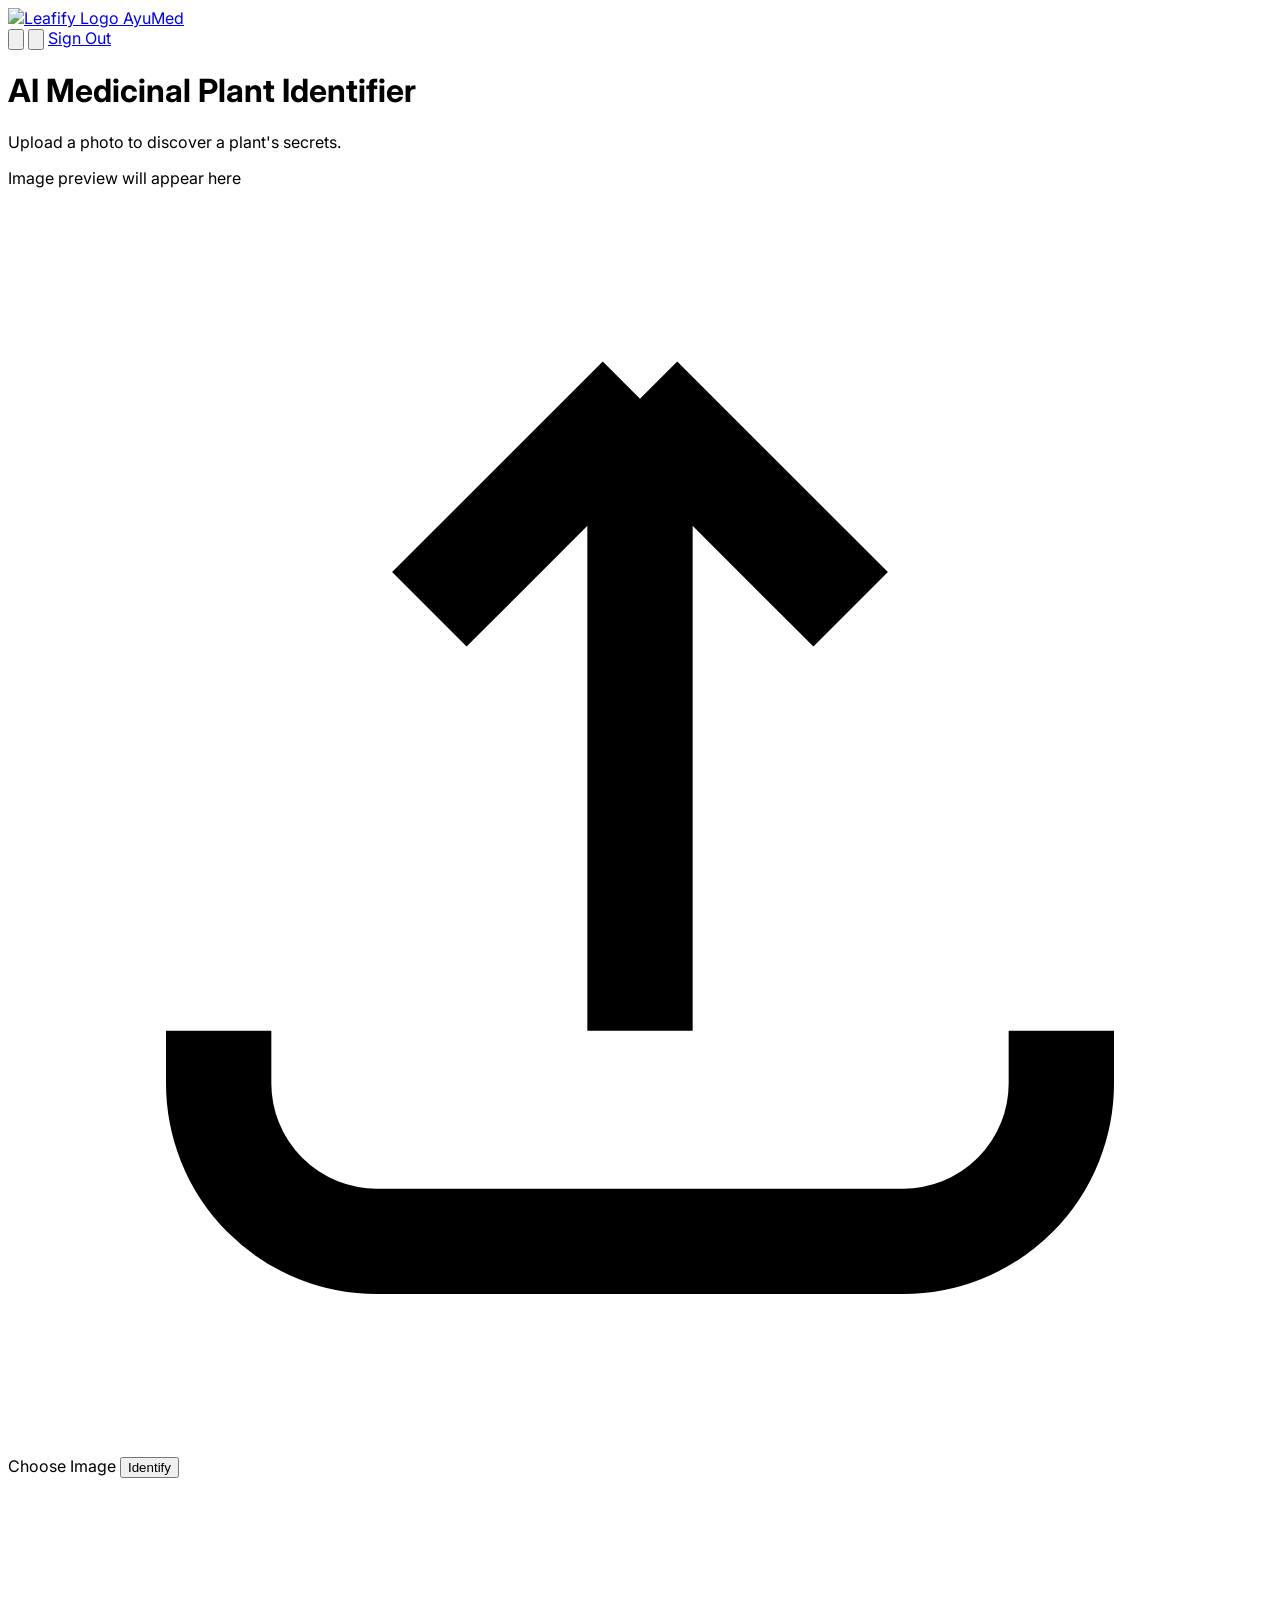
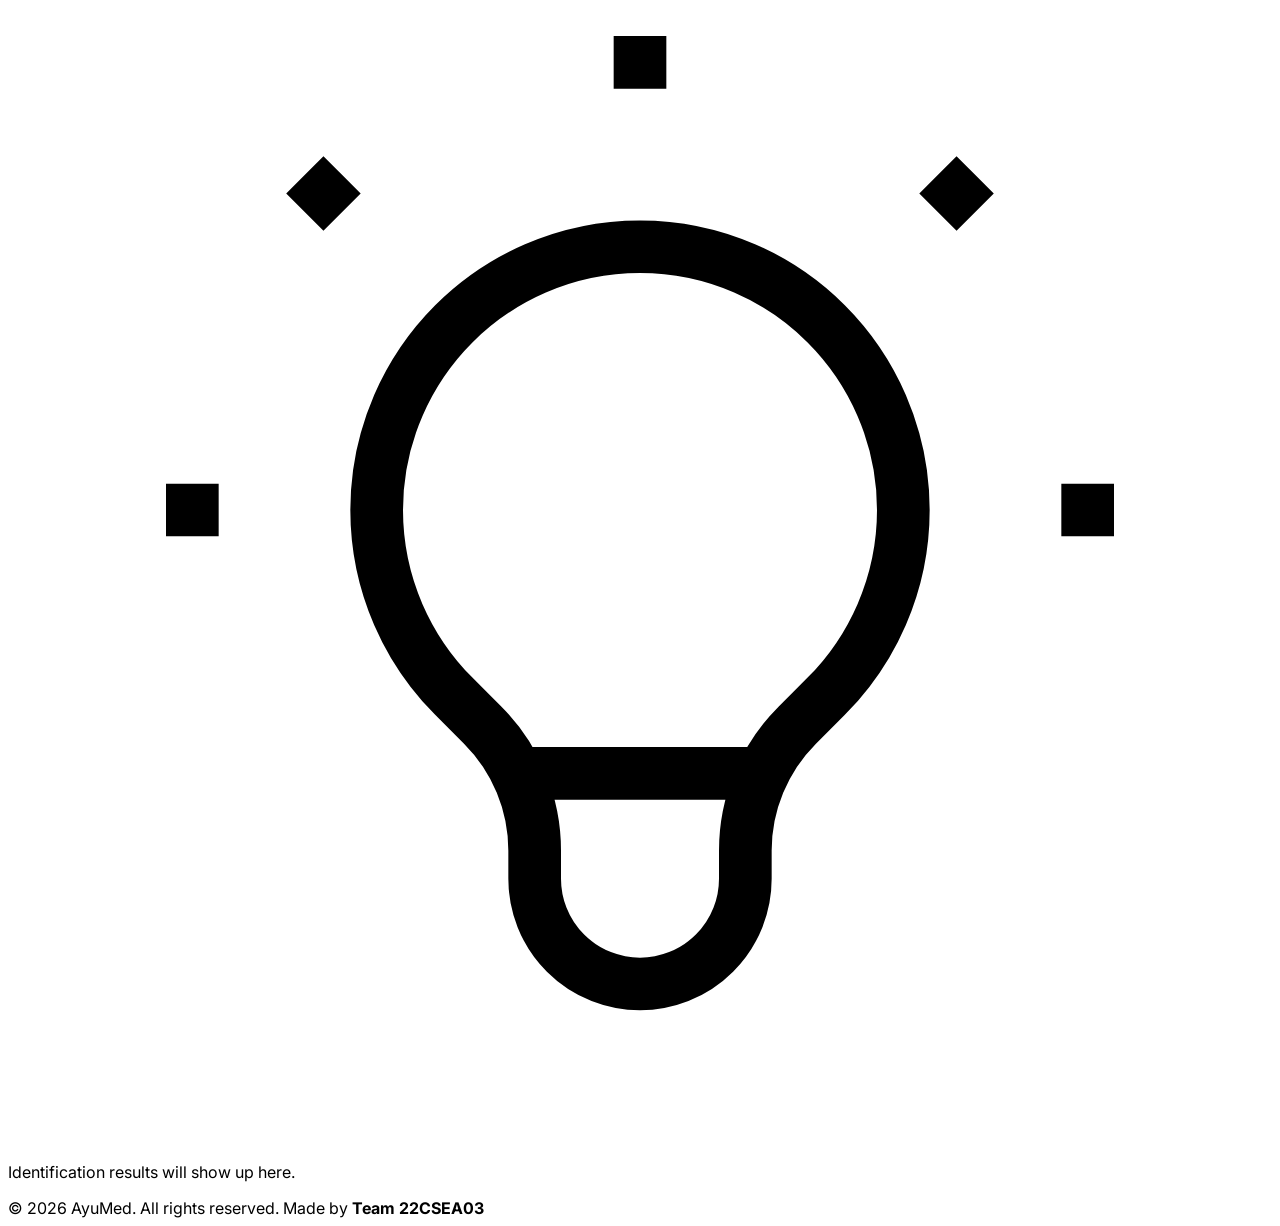
==== templates/dashboard.html @ 29dbcf5e "updated" ====
<!DOCTYPE html>
<html lang="en">

<head>
    <meta charset="UTF-8">
    <meta name="viewport" content="width=device-width, initial-scale=1.0">
    <title>Dashboard - AyuMed</title>
    <script src="https://cdn.tailwindcss.com"></script>
    <link rel="preconnect" href="https://fonts.googleapis.com">
    <link rel="preconnect" href="https://fonts.gstatic.com" crossorigin>
    <script src="https://cdn.jsdelivr.net/npm/marked/marked.min.js"></script>
    <link href="https://fonts.googleapis.com/css2?family=Inter:wght@400;500;600;700&display=swap" rel="stylesheet">

    <script>
        if (localStorage.getItem('theme') === 'dark' || (!('theme' in localStorage) && window.matchMedia('(prefers-color-scheme: dark)').matches)) {
            document.documentElement.classList.add('dark');
        } else {
            document.documentElement.classList.remove('dark');
        }
    </script>

    <style>
        body {
            font-family: 'Inter', sans-serif;
            overflow-x: hidden;
        }
        .gradient-bg {
            background: linear-gradient(-45deg, #01e150, #01e150, #00d478, #00ff88);
            background-size: 400% 400%;
            animation: gradientBG 15s ease infinite;
        }
        .dark .gradient-bg {
            background: linear-gradient(-45deg, #0c4a6e, #064e3b, #115e59, #134e4a);
        }
        @keyframes gradientBG {
            0% { background-position: 0% 50%; }
            50% { background-position: 100% 50%; }
            100% { background-position: 0% 50%; }
        }
        ::-webkit-scrollbar { width: 8px; }
        ::-webkit-scrollbar-track { background: transparent; }
        ::-webkit-scrollbar-thumb { background: rgba(0, 0, 0, 0.2); border-radius: 10px; }
        .dark ::-webkit-scrollbar-thumb { background: rgba(255, 255, 255, 0.2); }
        .hidden { display: none !important; }
        #theme-switcher svg { transition: transform 0.3s ease-in-out, opacity 0.2s; }
        .dark #sun-icon { transform: rotate(45deg) scale(0); opacity: 0; }
        .dark #moon-icon { transform: rotate(0) scale(1); opacity: 1; }
        #sun-icon { transform: rotate(0) scale(1); opacity: 1; }
        #moon-icon { position: absolute; transform: rotate(-45deg) scale(0); opacity: 0; }
        .user-message { align-self: flex-end; background-color: #10b981; color: white; }
        .bot-message { align-self: flex-start; background-color: #e5e7eb; color: #1f2937; }
        .dark .bot-message { background-color: #374151; color: #d1d5db; }
        /* Styling for generated markdown content */
        #remedies-content h3, #tab-1 h3, #tab-2 h3, #tab-3 h3 { font-size: 1.1rem; font-weight: 600; margin-bottom: 0.5rem; color: #065f46; }
        .dark #remedies-content h3, .dark #tab-1 h3, .dark #tab-2 h3, .dark #tab-3 h3 { color: #6ee7b7; }
        #remedies-content ul, #tab-1 ul, #tab-2 ul, #tab-3 ul { list-style-position: inside; margin-left: 0.5rem; }
    </style>
</head>

<body class="bg-emerald-50 dark:bg-gray-900 transition-colors duration-500 min-h-screen">
    <div class="gradient-bg fixed inset-0 -z-10"></div>

    <div class="w-full min-h-screen flex flex-col items-center p-4">
        <nav
            class="fixed top-4 w-[calc(100%-2rem)] max-w-7xl bg-green-50/30 dark:bg-gray-900/50 backdrop-blur-xl border border-green-200/30 dark:border-white/20 rounded-full py-3 px-6 md:px-8 shadow-lg z-50 flex items-center justify-between transition-colors duration-500">
            <a href="/dashboard" class="flex items-center gap-3">
                <img src="/static/images/logo.png" alt="Leafify Logo" class="h-8 w-auto">
                <span class="text-xl font-semibold text-emerald-800 dark:text-emerald-300">AyuMed</span>
            </a>
            <div class="flex items-center gap-2 md:gap-4">
                <span class="text-sm text-emerald-900 dark:text-emerald-300 font-medium hidden md:block">{{ user_email }}</span>
                <button id="theme-switcher" class="relative flex items-center justify-center bg-green-100/40 dark:bg-white/10 w-10 h-10 rounded-full hover:bg-green-200/40 dark:hover:bg-white/20 transition-colors" title="Switch theme">
                    <svg id="sun-icon" class="w-6 h-6 text-emerald-800 dark:text-emerald-300" xmlns="http://www.w3.org/2000/svg" fill="none" viewBox="0 0 24 24" stroke-width="1.5" stroke="currentColor"><path d="M12 3v2.25m6.364.386l-1.591 1.591M21 12h-2.25m-.386 6.364l-1.591-1.591M12 18.75V21m-4.95-4.243l-1.59-1.591M3.75 12H3m4.243-4.95l-1.59-1.591M12 6.75A5.25 5.25 0 0117.25 12 5.25 5.25 0 0112 17.25 5.25 5.25 0 016.75 12 5.25 5.25 0 0112 6.75z" /></svg>
                    <svg id="moon-icon" class="w-6 h-6 text-emerald-800 dark:text-emerald-300" xmlns="http://www.w3.org/2000/svg" fill="none" viewBox="0 0 24 24" stroke-width="1.5" stroke="currentColor"><path d="M21.752 15.002A9.718 9.718 0 0118 15.75c-5.385 0-9.75-4.365-9.75-9.75 0-1.33.266-2.597.748-3.752A9.753 9.753 0 003 11.25C3 16.635 7.365 21 12.75 21a9.753 9.753 0 009.002-5.998z" /></svg>
                </button>
                <button id="history-btn" class="bg-green-100/40 dark:bg-white/10 p-2 rounded-full hover:bg-green-200/40 dark:hover:bg-white/20 transition-colors" title="View history">
                    <svg class="w-6 h-6 text-emerald-800 dark:text-emerald-300" xmlns="http://www.w3.org/2000/svg" fill="none" viewBox="0 0 24 24" stroke-width="1.5" stroke="currentColor"><path d="M12 6v6h4.5m4.5 0a9 9 0 11-18 0 9 9 0 0118 0z" /></svg>
                </button>
                <a href="/signout" class="text-emerald-900 dark:text-emerald-200 font-medium px-4 py-2 rounded-full hover:bg-green-200/30 dark:hover:bg-white/10 transition-colors">Sign Out</a>
            </div>
        </nav>

        <main class="w-full max-w-7xl flex-1 bg-green-50/20 dark:bg-gray-900/50 backdrop-blur-xl border border-green-200/30 dark:border-white/20 rounded-2xl shadow-2xl p-6 md:p-8 mt-20 flex flex-col transition-colors duration-500">
            <div class="text-center pb-6 border-b border-emerald-900/10 dark:border-white/20">
                <h1 class="text-3xl md:text-4xl font-bold text-emerald-900 dark:text-gray-100">AI Medicinal Plant Identifier</h1>
                <p class="text-emerald-700 dark:text-gray-400 mt-2">Upload a photo to discover a plant's secrets.</p>
            </div>


            <div class="grid md:grid-cols-2 lg:grid-cols-3 gap-8 mt-6 flex-1">
                <!-- Column 1: Image Upload -->
                <div class="flex flex-col gap-4">
                    <div id="image-preview" class="w-full h-80 md:h-auto md:flex-1 bg-emerald-100/50 dark:bg-black/20 border-2 border-dashed border-emerald-500/30 dark:border-gray-400/30 rounded-xl flex items-center justify-center transition-colors duration-500">
                        <span class="text-emerald-700 dark:text-gray-400 opacity-70">Image preview will appear here</span>
                    </div>
                    <div class="grid grid-cols-2 gap-4">
                        <label for="image-upload" class="col-span-2 md:col-span-1 text-center bg-green-100/50 dark:bg-white/10 text-emerald-800 dark:text-gray-200 font-semibold py-3 px-4 rounded-lg cursor-pointer hover:bg-green-200/50 dark:hover:bg-white/20 transition-all duration-300 flex items-center justify-center gap-2">
                            <svg xmlns="http://www.w3.org/2000/svg" class="h-5 w-5" fill="none" viewBox="0 0 24 24" stroke="currentColor" stroke-width="2"><path d="M4 16v1a3 3 0 003 3h10a3 3 0 003-3v-1m-4-8l-4-4m0 0L8 8m4-4v12" /></svg>
                            Choose Image
                        </label>
                        <input type="file" id="image-upload" accept="image/*" class="hidden">
                        <button id="identify-btn" class="col-span-2 md:col-span-1 bg-emerald-500 text-white font-bold py-3 px-4 rounded-lg shadow-lg hover:bg-emerald-600 hover:shadow-emerald-500/50 hover:scale-105 transition-all duration-300">
                            Identify
                        </button>
                    </div>
                </div>

                <!-- Column 2: Identification Results -->
                <div id="result-container" class="bg-emerald-100/50 dark:bg-black/20 p-4 rounded-xl flex flex-col transition-colors duration-500">
                    <div id="placeholder-text" class="flex flex-col items-center justify-center h-full text-center text-emerald-700 dark:text-gray-400 opacity-70">
                        <svg xmlns="http://www.w3.org/2000/svg" class="h-12 w-12 mb-2" fill="none" viewBox="0 0 24 24" stroke="currentColor" stroke-width="1"><path d="M9.663 17h4.673M12 3v1m6.364 1.636l-.707.707M21 12h-1M4 12H3m3.343-5.657l-.707-.707m2.828 9.9a5 5 0 117.072 0l-.548.547A3.374 3.374 0 0014 18.469V19a2 2 0 11-4 0v-.531c0-.895-.356-1.754-.988-2.386l-.548-.547z" /></svg>
                        <p>Identification results will show up here.</p>
                    </div>
                    <div id="loader" class="hidden flex items-center justify-center h-full"><div class="animate-spin rounded-full h-16 w-16 border-b-2 border-emerald-500"></div></div>
                    <div id="results-content" class="hidden opacity-0 transition-opacity duration-500 h-[450px] flex flex-col">
                        <div id="suggestions-list" class="mb-4 space-y-3"></div>
                        <div class="tabs-container flex-1 flex flex-col min-h-0">
                            <div class="flex border-b border-emerald-900/10 dark:border-white/20">
                                <button class="tab-link active" data-tab="tab-1">Uses</button>
                                <button class="tab-link" data-tab="tab-2">Growth</button>
                                <button class="tab-link" data-tab="tab-3">Warnings</button>
                            </div>
                            <div class="pt-4 text-emerald-800 dark:text-gray-300 text-sm leading-relaxed flex-1 overflow-y-auto">
                                <div id="tab-1" class="tab-content active"></div>
                                <div id="tab-2" class="tab-content"></div>
                                <div id="tab-3" class="tab-content"></div>
                            </div>
                        </div>
                    </div>
                </div>

                <!-- Column 3: Chatbot -->
                <div id="chatbot-container" class="hidden bg-emerald-100/50 dark:bg-black/20 p-4 rounded-xl flex-col transition-all duration-500 lg:col-span-1">
                    <div class="border-b border-emerald-900/10 dark:border-white/20 pb-2 mb-4">
                        <h3 class="font-bold text-emerald-900 dark:text-gray-100">Ask about <span id="chatbot-plant-name" class="text-emerald-600 dark:text-emerald-400">Plant</span></h3>
                    </div>
                    <div id="chat-messages" class="flex-1 space-y-4 p-2 flex flex-col overflow-y-auto"></div>
                    <form id="chat-form" class="mt-4 flex items-center gap-2">
                        <input id="chat-input" type="text" placeholder="Type your question..." class="w-full p-2 rounded-lg bg-emerald-200/50 dark:bg-gray-700/50 border border-emerald-500/30 dark:border-gray-500/30 focus:ring-2 focus:ring-emerald-500 focus:outline-none text-emerald-900 dark:text-gray-200">
                        <button type="submit" id="chat-send-btn" class="bg-emerald-500 text-white p-2 rounded-full hover:bg-emerald-600 transition-colors shrink-0">
                            <svg xmlns="http://www.w3.org/2000/svg" class="h-5 w-5" viewBox="0 0 20 20" fill="currentColor"><path d="M10.894 2.553a1 1 0 00-1.788 0l-7 14a1 1 0 001.169 1.409l5-1.429A1 1 0 009 15.571V11a1 1 0 112 0v4.571a1 1 0 00.725.962l5 1.428a1 1 0 001.17-1.408l-7-14z" /></svg>
                        </button>
                    </form>
                </div>

                
                </div>
                <!-- NEW: Home Remedy Suggestions Section -->
                <section id="remedies-section" class="hidden mt-6 p-6 bg-emerald-100/50 dark:bg-black/20 rounded-2xl">
                    <h2 class="text-2xl font-bold text-emerald-900 dark:text-gray-100 text-center mb-4">Home Remedy Suggestions</h2>
                    <div id="remedies-content" class="text-emerald-800 dark:text-gray-300 text-sm leading-relaxed space-y-4">
                        <!-- Dynamic content will be injected here -->
                    </div>
                </section>
        </main>

        <footer class="w-full max-w-7xl text-center py-4 mt-4 border-t border-emerald-900/10 dark:border-white/20">
            <div class="flex flex-col sm:flex-row items-center justify-between text-sm text-emerald-700 dark:text-gray-400">
                <span>&copy; 2026 AyuMed. All rights reserved.</span>
                <span class="mt-2 sm:mt-0">Made by <strong class="font-semibold text-emerald-800 dark:text-emerald-300">Team 22CSEA03</strong></span>
            </div>
        </footer>
    </div>

    <div id="history-modal" class="hidden fixed inset-0 bg-black/60 backdrop-blur-sm z-50 flex items-center justify-center p-4">
        <div class="bg-green-50/70 dark:bg-gray-900/70 border border-green-200/30 dark:border-white/20 backdrop-blur-lg rounded-2xl w-full max-w-md p-6 shadow-2xl transition-colors duration-500">
            <div class="flex justify-between items-center mb-4 pb-2 border-b border-emerald-900/10 dark:border-white/20">
                <h2 class="text-xl font-bold text-emerald-900 dark:text-gray-100">Identification History</h2>
                <button id="close-modal-btn" class="text-2xl font-light text-emerald-700 dark:text-gray-300 hover:text-emerald-900 dark:hover:text-gray-100">&times;</button>
            </div>
            <div id="history-list" class="space-y-3 max-h-80 overflow-y-auto"></div>
        </div>
    </div>

    <script type="module">
        // --- All Element Selectors ---
        const themeSwitcher = document.getElementById('theme-switcher');
        const imageUpload = document.getElementById('image-upload');
        const imagePreview = document.getElementById('image-preview');
        const identifyBtn = document.getElementById('identify-btn');
        const loader = document.getElementById('loader');
        const placeholderText = document.getElementById('placeholder-text');
        const resultsContent = document.getElementById('results-content');
        const suggestionsList = document.getElementById('suggestions-list');
        const tabsContainer = document.querySelector('.tabs-container');
        const historyBtn = document.getElementById('history-btn');
        const historyModal = document.getElementById('history-modal');
        const closeModalBtn = document.getElementById('close-modal-btn');
        const historyList = document.getElementById('history-list');
        const chatbotContainer = document.getElementById('chatbot-container');
        const chatbotPlantName = document.getElementById('chatbot-plant-name');
        const chatMessages = document.getElementById('chat-messages');
        const chatForm = document.getElementById('chat-form');
        const chatInput = document.getElementById('chat-input');
        const remediesSection = document.getElementById('remedies-section');
        const remediesContentContainer = document.getElementById('remedies-content');

        let selectedFile = null, currentImageBase64 = null, currentPlantName = '';

        // --- THEME LOGIC ---
        const applyTheme = (theme) => {
            if (theme === 'dark') document.documentElement.classList.add('dark');
            else document.documentElement.classList.remove('dark');
        };
        const toggleTheme = () => {
            const newTheme = document.documentElement.classList.contains('dark') ? 'light' : 'dark';
            localStorage.setItem('theme', newTheme);
            applyTheme(newTheme);
        };
        applyTheme(document.documentElement.classList.contains('dark') ? 'dark' : 'light');
        loadHistory();

        // --- Event Listeners ---
        themeSwitcher.addEventListener('click', toggleTheme);
        imageUpload.addEventListener('change', handleImageUpload);
        identifyBtn.addEventListener('click', handleIdentifyClick);
        tabsContainer.addEventListener('click', handleTabClick);
        historyBtn.addEventListener('click', () => historyModal.classList.remove('hidden'));
        closeModalBtn.addEventListener('click', () => historyModal.classList.add('hidden'));
        historyModal.addEventListener('click', (e) => { if (e.target === historyModal) historyModal.classList.add('hidden'); });
        chatForm.addEventListener('submit', handleChatSubmit);

        function handleImageUpload(event) {
            selectedFile = event.target.files[0];
            if (selectedFile) {
                const reader = new FileReader();
                reader.onload = (e) => {
                    currentImageBase64 = e.target.result;
                    imagePreview.innerHTML = `<img src="${currentImageBase64}" alt="Selected plant" class="w-full h-full object-cover rounded-xl">`;
                };
                reader.readAsDataURL(selectedFile);
            }
        }
        async function handleIdentifyClick() {
            if (!selectedFile) { alert('Please choose an image first!'); return; }
            showLoadingState(true);
            const formData = new FormData();
            formData.append('image', selectedFile);
            try {
                const response = await fetch('/identify', { method: 'POST', body: formData });
                if (!response.ok) { const errData = await response.json(); throw new Error(errData.error || `Server error: ${response.statusText}`); }
                const data = await response.json();
                if (data.error) throw new Error(data.error);
                displayResults(data);
                saveToHistory(data.suggestions[0].plant_name, currentImageBase64);
            } catch (error) { displayError(error.message); } finally { showLoadingState(false); }
        }

        function showLoadingState(isLoading) {
            if (isLoading) {
                remediesSection.classList.add('hidden'); // Hide remedies on new load
                chatbotContainer.classList.add('hidden');
                placeholderText.classList.add('hidden');
                resultsContent.classList.add('hidden');
                resultsContent.classList.remove('opacity-100');
                loader.classList.remove('hidden');
            } else {
                loader.classList.add('hidden');
            }
        }

        function displayError(message) {
            remediesSection.classList.add('hidden'); // Hide remedies on error
            resultsContent.classList.add('hidden');
            placeholderText.classList.remove('hidden');
            chatbotContainer.classList.add('hidden');
            placeholderText.innerHTML = `<svg xmlns="http://www.w3.org/2000/svg" class="h-12 w-12 mb-2 text-red-400" fill="none" viewBox="0 0 24 24" stroke="currentColor" stroke-width="1"><path d="M12 8v4m0 4h.01M21 12a9 9 0 11-18 0 9 9 0 0118 0z" /></svg><p class="font-semibold">An Error Occurred</p><p class="text-xs mt-1">${message}</p>`;
        }

        function displayResults(data) {
            // Display Remedy Suggestions
            const remediesContent = data.description.home_remedies || "No home remedy suggestions available.";
            remediesContentContainer.innerHTML = marked.parse(remediesContent);
            remediesSection.classList.remove('hidden');

            // Display Identification Results
            placeholderText.classList.add('hidden');
            resultsContent.classList.remove('hidden');
            setTimeout(() => resultsContent.classList.add('opacity-100'), 10);
            suggestionsList.innerHTML = '';
            data.suggestions.slice(0, 3).forEach(suggestion => {
                const confidence = (suggestion.probability * 100).toFixed(0);
                const item = document.createElement('div');
                item.innerHTML = `
                <div class="flex justify-between items-center mb-1 text-emerald-900 dark:text-gray-200">
                    <span class="font-semibold text-sm">${suggestion.plant_name}</span>
                    <span class="text-xs font-mono">${confidence}%</span>
                </div>
                <div class="w-full bg-emerald-900/10 dark:bg-white/10 rounded-full h-1.5">
                    <div class="bg-emerald-500 h-1.5 rounded-full" style="width: ${confidence}%; transition: width 0.5s ease-in-out;"></div>
                </div>`;
                suggestionsList.appendChild(item);
            });

            // Display Tab Content
            const usesContent = data.description.medicinal_uses || "No information available.";
            const growContent = data.description.how_to_grow || "No information available.";
            const warningsContent = data.description.warnings || "No specific warnings available.";
            document.getElementById('tab-1').innerHTML = marked.parse(usesContent);
            document.getElementById('tab-2').innerHTML = marked.parse(growContent);
            document.getElementById('tab-3').innerHTML = marked.parse(warningsContent);
            handleTabClick({ target: document.querySelector('.tab-link[data-tab="tab-1"]') });

            // Activate Chatbot
            currentPlantName = data.suggestions[0].plant_name;
            chatbotPlantName.textContent = currentPlantName;
            chatMessages.innerHTML = '';
            appendMessage(`Hi! I can now answer questions about ${currentPlantName}. What would you like to know?`, 'bot');
            chatbotContainer.classList.remove('hidden');
        }

        function handleTabClick(event) {
            if (!event.target || !event.target.classList.contains('tab-link')) return;
            tabsContainer.querySelectorAll('.tab-link').forEach(tab => tab.classList.remove('active'));
            tabsContainer.querySelectorAll('.tab-content').forEach(content => content.classList.remove('active'));
            event.target.classList.add('active');
            const tabId = event.target.getAttribute('data-tab');
            document.getElementById(tabId).classList.add('active');
        }

        // --- CHATBOT FUNCTIONS ---
        async function handleChatSubmit(event) {
            event.preventDefault();
            const question = chatInput.value.trim();
            if (!question || !currentPlantName) return;
            appendMessage(question, 'user');
            chatInput.value = '';
            showTypingIndicator(true);
            try {
                const response = await fetch('/chat', {
                    method: 'POST',
                    headers: { 'Content-Type': 'application/json' },
                    body: JSON.stringify({ question: question, plant_name: currentPlantName })
                });
                if (!response.ok) { throw new Error('Failed to get a response from the server.'); }
                const data = await response.json();
                appendMessage(data.answer, 'bot');
            } catch (error) {
                appendMessage(`Sorry, I encountered an error: ${error.message}`, 'bot');
            } finally {
                showTypingIndicator(false);
            }
        }
        function appendMessage(text, sender) {
            const messageDiv = document.createElement('div');
            messageDiv.innerHTML = marked.parse(text); // Use marked for chatbot too
            messageDiv.className = `max-w-[80%] rounded-xl px-4 py-2 text-sm ${sender}-message`;
            chatMessages.appendChild(messageDiv);
            chatMessages.scrollTop = chatMessages.scrollHeight;
        }
        function showTypingIndicator(isTyping) {
            let indicator = document.getElementById('typing-indicator');
            if (isTyping) {
                if (!indicator) {
                    indicator = document.createElement('div');
                    indicator.id = 'typing-indicator';
                    indicator.className = 'bot-message max-w-[80%] rounded-xl px-4 py-2 text-sm';
                    indicator.innerHTML = '<div class="flex items-center gap-1"><div class="h-2 w-2 bg-gray-400 rounded-full animate-bounce [animation-delay:-0.3s]"></div><div class="h-2 w-2 bg-gray-400 rounded-full animate-bounce [animation-delay:-0.15s]"></div><div class="h-2 w-2 bg-gray-400 rounded-full animate-bounce"></div></div>';
                    chatMessages.appendChild(indicator);
                    chatMessages.scrollTop = chatMessages.scrollHeight;
                }
            } else {
                if (indicator) indicator.remove();
            }
        }

        // --- HISTORY FUNCTIONS ---
        const style = document.createElement('style');
        style.textContent = `
        .tab-link { padding: 8px 16px; cursor: pointer; border-bottom: 2px solid transparent; color: #065f46; transition: all 0.3s ease; }
        .dark .tab-link { color: #d1d5db; }
        .tab-link.active { color: #059669; border-bottom-color: #10b981; font-weight: 600; }
        .dark .tab-link.active { color: #6ee7b7; border-bottom-color: #34d399; }
        .tab-content { display: none; }
        .tab-content.active { display: block; animation: fadeIn 0.5s; }
        @keyframes fadeIn { from { opacity: 0; transform: translateY(10px); } to { opacity: 1; transform: translateY(0); } }
    `;
        document.head.append(style);
        function getHistory() { return JSON.parse(localStorage.getItem('plantHistory')) || []; }
        function saveToHistory(plantName, imageBase64) {
            let history = getHistory();
            history = history.filter(item => item.plantName !== plantName);
            const newItem = { plantName, imageBase64, date: new Date().toISOString() };
            history.unshift(newItem);
            if (history.length > 10) history.pop();
            localStorage.setItem('plantHistory', JSON.stringify(history));
            loadHistory();
        }
        function loadHistory() {
            const history = getHistory();
            historyList.innerHTML = '';
            if (history.length === 0) {
                historyList.innerHTML = '<p class="text-center text-emerald-700 dark:text-gray-400 opacity-80">No identifications yet.</p>';
                return;
            }
            history.forEach(item => {
                const div = document.createElement('div');
                div.className = 'flex items-center gap-4 p-2 rounded-lg hover:bg-emerald-200/40 dark:hover:bg-white/10 transition-colors cursor-pointer';
                div.innerHTML = `
                <img src="${item.imageBase64}" class="w-12 h-12 rounded-md object-cover border border-emerald-900/10 dark:border-white/20" alt="${item.plantName}">
                <span class="font-medium text-emerald-800 dark:text-gray-200">${item.plantName}</span>`;
                historyList.appendChild(div);
            });
        }
    </script>
</body>

</html>
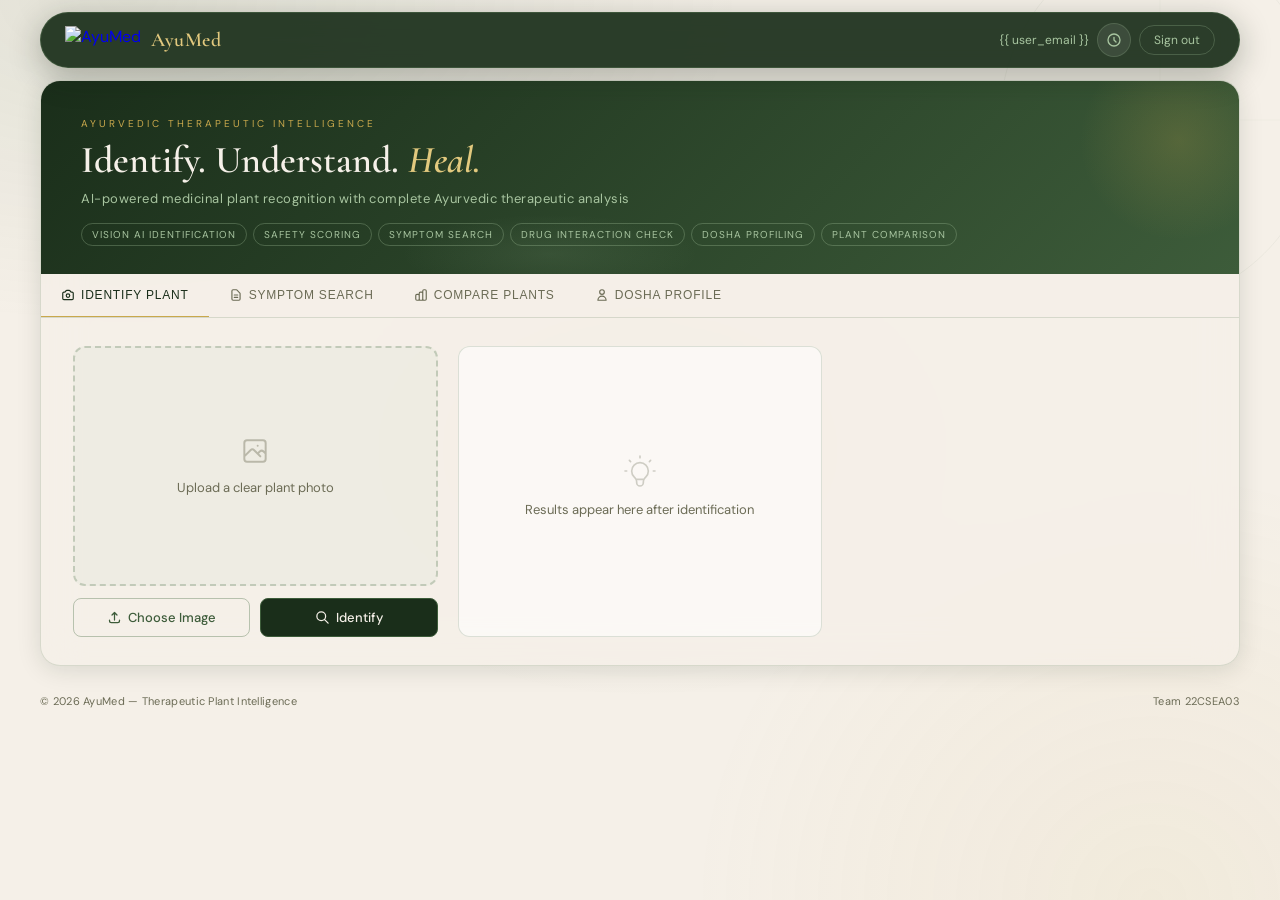
==== commit 5db0037d: "updated" ====
--- a/templates/dashboard.html
+++ b/templates/dashboard.html
@@ -1,408 +1,1328 @@
 <!DOCTYPE html>
 <html lang="en">
-
 <head>
-    <meta charset="UTF-8">
-    <meta name="viewport" content="width=device-width, initial-scale=1.0">
-    <title>Dashboard - AyuMed</title>
-    <script src="https://cdn.tailwindcss.com"></script>
-    <link rel="preconnect" href="https://fonts.googleapis.com">
-    <link rel="preconnect" href="https://fonts.gstatic.com" crossorigin>
-    <script src="https://cdn.jsdelivr.net/npm/marked/marked.min.js"></script>
-    <link href="https://fonts.googleapis.com/css2?family=Inter:wght@400;500;600;700&display=swap" rel="stylesheet">
-
-    <script>
-        if (localStorage.getItem('theme') === 'dark' || (!('theme' in localStorage) && window.matchMedia('(prefers-color-scheme: dark)').matches)) {
-            document.documentElement.classList.add('dark');
-        } else {
-            document.documentElement.classList.remove('dark');
+<meta charset="UTF-8">
+<meta name="viewport" content="width=device-width, initial-scale=1.0">
+<title>AyuMed — Therapeutic Plant Intelligence</title>
+<link rel="preconnect" href="https://fonts.googleapis.com">
+<link rel="preconnect" href="https://fonts.gstatic.com" crossorigin>
+<link href="https://fonts.googleapis.com/css2?family=Cormorant+Garamond:ital,wght@0,400;0,500;0,600;1,400;1,500&family=DM+Sans:wght@300;400;500&display=swap" rel="stylesheet">
+<script src="https://cdn.jsdelivr.net/npm/marked/marked.min.js"></script>
+<style>
+:root {
+  --forest:   #1a2e1a;
+  --deep:     #0f1f0f;
+  --sage:     #3d5c3a;
+  --moss:     #5a7a56;
+  --leaf:     #7da870;
+  --mint:     #a8c5a0;
+  --cream:    #f5f0e8;
+  --parchment:#ede7d6;
+  --gold:     #c9a84c;
+  --gold-lt:  #e2c97e;
+  --amber:    #d4882a;
+  --rust:     #c0392b;
+  --lavender: #8b7ba8;
+  --sky:      #5b8db8;
+  --text:     #1a1a14;
+  --text-m:   #3d3d30;
+  --text-lt:  #6b6b55;
+  --border:   rgba(90,122,86,0.2);
+  --card-bg:  rgba(245,240,232,0.7);
+  --glass:    rgba(255,255,255,0.35);
+  --shadow:   0 4px 24px rgba(15,31,15,0.12);
+  --r:        12px;
+  --r-sm:     8px;
+}
+
+* { box-sizing: border-box; margin: 0; padding: 0; }
+
+body {
+  font-family: 'DM Sans', sans-serif;
+  background: var(--cream);
+  color: var(--text);
+  min-height: 100vh;
+  overflow-x: hidden;
+}
+
+/* Botanical background pattern */
+body::before {
+  content: '';
+  position: fixed;
+  inset: 0;
+  background:
+    radial-gradient(ellipse 80% 60% at 10% 0%, rgba(90,122,86,0.12) 0%, transparent 60%),
+    radial-gradient(ellipse 60% 80% at 90% 100%, rgba(201,168,76,0.08) 0%, transparent 60%),
+    radial-gradient(ellipse 40% 40% at 50% 50%, rgba(168,197,160,0.06) 0%, transparent 70%);
+  pointer-events: none;
+  z-index: 0;
+}
+
+/* SVG leaf watermark */
+body::after {
+  content: '';
+  position: fixed;
+  top: -80px;
+  right: -80px;
+  width: 400px;
+  height: 400px;
+  background: url("data:image/svg+xml,%3Csvg viewBox='0 0 200 200' xmlns='http://www.w3.org/2000/svg'%3E%3Cpath d='M100 10 C140 10 180 50 180 100 C180 150 140 190 100 190 C60 190 20 150 20 100 C20 50 60 10 100 10Z' fill='none' stroke='%235a7a56' stroke-width='0.5' opacity='0.15'/%3E%3Cpath d='M100 10 L100 190 M20 100 L180 100' stroke='%235a7a56' stroke-width='0.3' opacity='0.1'/%3E%3C/svg%3E") no-repeat center;
+  opacity: 0.4;
+  pointer-events: none;
+  z-index: 0;
+}
+
+.page-wrap { position: relative; z-index: 1; min-height: 100vh; display: flex; flex-direction: column; align-items: center; padding: 0 16px 40px; }
+
+/* ===== NAVBAR ===== */
+nav {
+  position: fixed;
+  top: 12px;
+  left: 50%;
+  transform: translateX(-50%);
+  width: calc(100% - 32px);
+  max-width: 1200px;
+  background: rgba(26,46,26,0.92);
+  backdrop-filter: blur(20px);
+  border: 1px solid rgba(90,122,86,0.4);
+  border-radius: 999px;
+  padding: 10px 24px;
+  display: flex;
+  align-items: center;
+  justify-content: space-between;
+  z-index: 100;
+  box-shadow: 0 8px 32px rgba(15,31,15,0.3);
+}
+
+.nav-brand { display: flex; align-items: center; gap: 10px; text-decoration: none; }
+.nav-brand img { height: 28px; width: auto; }
+.nav-brand-name { font-family: 'Cormorant Garamond', serif; font-size: 20px; font-weight: 600; color: var(--gold-lt); letter-spacing: 0.5px; }
+.nav-brand-tag { font-size: 10px; color: var(--mint); letter-spacing: 1.5px; text-transform: uppercase; margin-left: 2px; }
+
+.nav-right { display: flex; align-items: center; gap: 8px; }
+.nav-email { font-size: 12px; color: var(--mint); display: none; }
+@media (min-width: 640px) { .nav-email { display: block; } }
+
+.nav-btn {
+  background: rgba(255,255,255,0.08);
+  border: 1px solid rgba(168,197,160,0.2);
+  color: var(--mint);
+  width: 34px; height: 34px;
+  border-radius: 50%;
+  display: flex; align-items: center; justify-content: center;
+  cursor: pointer;
+  transition: all 0.2s;
+}
+.nav-btn:hover { background: rgba(255,255,255,0.15); border-color: var(--gold); color: var(--gold-lt); }
+.nav-btn svg { width: 16px; height: 16px; }
+
+.nav-signout {
+  font-size: 12px;
+  color: var(--mint);
+  padding: 6px 14px;
+  border-radius: 999px;
+  border: 1px solid rgba(168,197,160,0.25);
+  text-decoration: none;
+  transition: all 0.2s;
+}
+.nav-signout:hover { background: rgba(255,255,255,0.1); color: var(--gold-lt); }
+
+/* ===== MAIN ===== */
+main {
+  width: 100%;
+  max-width: 1200px;
+  margin-top: 80px;
+  background: var(--card-bg);
+  backdrop-filter: blur(20px);
+  border: 1px solid var(--border);
+  border-radius: 20px;
+  box-shadow: var(--shadow);
+  overflow: hidden;
+}
+
+/* ===== HEADER ===== */
+.main-header {
+  background: linear-gradient(135deg, var(--forest) 0%, var(--sage) 100%);
+  padding: 36px 40px 28px;
+  position: relative;
+  overflow: hidden;
+}
+.main-header::before {
+  content: '';
+  position: absolute;
+  top: -40px; right: -40px;
+  width: 200px; height: 200px;
+  background: radial-gradient(circle, rgba(201,168,76,0.2) 0%, transparent 70%);
+  border-radius: 50%;
+}
+.main-header::after {
+  content: '';
+  position: absolute;
+  bottom: -20px; left: 30%;
+  width: 300px; height: 80px;
+  background: radial-gradient(ellipse, rgba(168,197,160,0.1) 0%, transparent 70%);
+}
+.header-eyebrow { font-size: 10px; letter-spacing: 3px; text-transform: uppercase; color: var(--gold); margin-bottom: 8px; }
+.header-title { font-family: 'Cormorant Garamond', serif; font-size: clamp(26px, 4vw, 38px); font-weight: 600; color: var(--cream); line-height: 1.2; }
+.header-title em { color: var(--gold-lt); font-style: italic; }
+.header-sub { font-size: 13px; color: var(--mint); margin-top: 6px; letter-spacing: 0.5px; }
+
+.header-pills { display: flex; flex-wrap: wrap; gap: 6px; margin-top: 16px; }
+.header-pill {
+  font-size: 10px;
+  letter-spacing: 1px;
+  text-transform: uppercase;
+  color: var(--mint);
+  border: 1px solid rgba(168,197,160,0.3);
+  padding: 4px 10px;
+  border-radius: 999px;
+}
+
+/* ===== MODE TABS ===== */
+.mode-tabs {
+  display: flex;
+  border-bottom: 1px solid var(--border);
+  background: rgba(245,240,232,0.5);
+  overflow-x: auto;
+  scrollbar-width: none;
+}
+.mode-tabs::-webkit-scrollbar { display: none; }
+.mode-tab {
+  padding: 14px 20px;
+  font-size: 12px;
+  letter-spacing: 0.8px;
+  text-transform: uppercase;
+  color: var(--text-lt);
+  font-weight: 500;
+  border: none;
+  background: none;
+  cursor: pointer;
+  white-space: nowrap;
+  border-bottom: 2px solid transparent;
+  margin-bottom: -1px;
+  transition: all 0.2s;
+  display: flex;
+  align-items: center;
+  gap: 6px;
+}
+.mode-tab svg { width: 14px; height: 14px; }
+.mode-tab:hover { color: var(--sage); }
+.mode-tab.active { color: var(--forest); border-bottom-color: var(--gold); font-weight: 500; }
+
+/* ===== PANELS ===== */
+.mode-panel { display: none; padding: 28px 32px; }
+.mode-panel.active { display: block; }
+@media (max-width: 640px) { .mode-panel { padding: 20px 16px; } }
+
+/* ===== IDENTIFY GRID ===== */
+.identify-grid { display: grid; grid-template-columns: 1fr 1fr; gap: 20px; }
+@media (min-width: 1024px) { .identify-grid { grid-template-columns: 1fr 1fr 1fr; } }
+@media (max-width: 768px) { .identify-grid { grid-template-columns: 1fr; } }
+
+/* Upload zone */
+.upload-zone {
+  border: 2px dashed rgba(90,122,86,0.3);
+  border-radius: var(--r);
+  height: 240px;
+  display: flex;
+  align-items: center;
+  justify-content: center;
+  overflow: hidden;
+  background: rgba(168,197,160,0.08);
+  transition: border-color 0.2s;
+  position: relative;
+}
+.upload-zone:hover { border-color: var(--leaf); }
+.upload-zone img { width: 100%; height: 100%; object-fit: cover; border-radius: calc(var(--r) - 2px); }
+.upload-placeholder { text-align: center; color: var(--text-lt); font-size: 13px; }
+.upload-placeholder svg { width: 32px; height: 32px; margin: 0 auto 8px; opacity: 0.4; }
+
+.btn-row { display: grid; grid-template-columns: 1fr 1fr; gap: 10px; margin-top: 12px; }
+
+.btn {
+  padding: 10px 16px;
+  border-radius: var(--r-sm);
+  font-size: 13px;
+  font-weight: 500;
+  cursor: pointer;
+  transition: all 0.2s;
+  border: none;
+  display: flex;
+  align-items: center;
+  justify-content: center;
+  gap: 6px;
+  font-family: 'DM Sans', sans-serif;
+}
+.btn svg { width: 15px; height: 15px; flex-shrink: 0; }
+.btn-primary { background: var(--forest); color: var(--cream); border: 1px solid var(--sage); }
+.btn-primary:hover { background: var(--sage); }
+.btn-outline { background: transparent; color: var(--sage); border: 1px solid rgba(90,122,86,0.4); }
+.btn-outline:hover { background: rgba(90,122,86,0.08); border-color: var(--sage); }
+.btn-gold { background: var(--gold); color: var(--forest); }
+.btn-gold:hover { background: var(--gold-lt); }
+.btn-danger { background: transparent; color: var(--rust); border: 1px solid rgba(192,57,43,0.3); }
+.btn-danger:hover { background: rgba(192,57,43,0.08); }
+.btn:disabled { opacity: 0.4; cursor: not-allowed; }
+.btn-full { grid-column: 1 / -1; }
+.btn-sm { padding: 6px 12px; font-size: 11px; border-radius: 6px; }
+
+/* Card */
+.card {
+  background: rgba(255,255,255,0.6);
+  border: 1px solid var(--border);
+  border-radius: var(--r);
+  padding: 18px;
+  position: relative;
+}
+
+/* Result card */
+.result-card { display: flex; flex-direction: column; gap: 12px; }
+
+/* Alerts */
+.alert {
+  border-radius: var(--r-sm);
+  padding: 10px 14px;
+  font-size: 12px;
+  display: flex;
+  gap: 8px;
+  align-items: flex-start;
+}
+.alert svg { width: 14px; height: 14px; flex-shrink: 0; margin-top: 1px; }
+.alert-amber { background: rgba(212,136,42,0.12); border: 1px solid rgba(212,136,42,0.3); color: #7a5010; }
+.alert-blue  { background: rgba(91,141,184,0.12); border: 1px solid rgba(91,141,184,0.3); color: #2d5a80; }
+.alert-green { background: rgba(90,122,86,0.12); border: 1px solid rgba(90,122,86,0.3); color: var(--sage); }
+.alert-red   { background: rgba(192,57,43,0.12); border: 1px solid rgba(192,57,43,0.3); color: #8b1a12; }
+
+/* Confidence bars */
+.conf-item { margin-bottom: 10px; }
+.conf-name { font-size: 13px; font-weight: 500; color: var(--text); }
+.conf-row  { display: flex; align-items: center; gap: 8px; margin-top: 4px; }
+.conf-bar  { flex: 1; height: 5px; background: rgba(90,122,86,0.15); border-radius: 999px; overflow: hidden; }
+.conf-fill { height: 100%; border-radius: 999px; transition: width 0.8s ease; }
+.conf-fill.high { background: linear-gradient(90deg, var(--moss), var(--leaf)); }
+.conf-fill.low  { background: linear-gradient(90deg, var(--amber), var(--gold)); }
+.conf-pct  { font-size: 11px; font-weight: 500; min-width: 32px; text-align: right; }
+.conf-pct.high { color: var(--moss); }
+.conf-pct.low  { color: var(--amber); }
+
+/* Safety panel */
+.safety-grid { display: grid; grid-template-columns: auto 1fr; gap: 12px; align-items: start; }
+.score-ring {
+  width: 52px; height: 52px; border-radius: 50%;
+  border: 3px solid;
+  display: flex; align-items: center; justify-content: center;
+  font-size: 18px; font-weight: 600;
+  flex-shrink: 0;
+}
+.score-ring.high { border-color: var(--moss); color: var(--moss); }
+.score-ring.mid  { border-color: var(--amber); color: var(--amber); }
+.score-ring.low  { border-color: var(--rust); color: var(--rust); }
+
+.safety-badge {
+  display: inline-block;
+  font-size: 10px; font-weight: 500; letter-spacing: 0.8px; text-transform: uppercase;
+  padding: 3px 10px; border-radius: 999px; margin-top: 4px;
+}
+.badge-safe    { background: rgba(90,122,86,0.15); color: var(--sage); border: 1px solid rgba(90,122,86,0.3); }
+.badge-caution { background: rgba(212,136,42,0.15); color: #8a5a10; border: 1px solid rgba(212,136,42,0.3); }
+.badge-toxic   { background: rgba(192,57,43,0.15); color: var(--rust); border: 1px solid rgba(192,57,43,0.3); }
+.badge-unknown { background: rgba(107,107,85,0.1); color: var(--text-lt); border: 1px solid rgba(107,107,85,0.2); }
+
+.safety-metrics { display: grid; grid-template-columns: repeat(3, 1fr); gap: 6px; margin-top: 8px; }
+.safety-metric { background: rgba(245,240,232,0.8); border-radius: var(--r-sm); padding: 8px; text-align: center; }
+.safety-metric-label { font-size: 10px; color: var(--text-lt); letter-spacing: 0.5px; }
+.safety-metric-val   { font-size: 12px; font-weight: 500; color: var(--text); margin-top: 3px; }
+
+/* Inner tabs */
+.inner-tabs { border-bottom: 1px solid var(--border); display: flex; gap: 0; margin-bottom: 14px; }
+.inner-tab {
+  padding: 8px 14px;
+  font-size: 11px; letter-spacing: 0.5px; text-transform: uppercase;
+  color: var(--text-lt); font-weight: 500;
+  border: none; background: none; cursor: pointer;
+  border-bottom: 2px solid transparent; margin-bottom: -1px;
+  transition: all 0.2s; font-family: 'DM Sans', sans-serif;
+}
+.inner-tab:hover { color: var(--sage); }
+.inner-tab.active { color: var(--forest); border-bottom-color: var(--gold); }
+
+.tab-pane { display: none; font-size: 13px; color: var(--text-m); line-height: 1.7; max-height: 200px; overflow-y: auto; }
+.tab-pane.active { display: block; animation: fadeUp 0.3s ease; }
+.tab-pane p { margin-bottom: 8px; }
+.tab-pane ul { margin-left: 1.2rem; margin-bottom: 8px; }
+.tab-pane strong { color: var(--forest); }
+
+/* Chatbot */
+.chat-wrap { display: flex; flex-direction: column; height: 100%; min-height: 300px; }
+.chat-header { padding-bottom: 10px; border-bottom: 1px solid var(--border); margin-bottom: 10px; }
+.chat-plant { font-family: 'Cormorant Garamond', serif; font-size: 16px; font-style: italic; color: var(--sage); }
+.chat-messages { flex: 1; overflow-y: auto; max-height: 280px; display: flex; flex-direction: column; gap: 8px; padding: 4px 0; }
+.msg { max-width: 86%; padding: 8px 12px; font-size: 13px; line-height: 1.5; border-radius: 12px; }
+.msg-user { align-self: flex-end; background: var(--forest); color: var(--cream); border-radius: 12px 12px 4px 12px; }
+.msg-bot  { align-self: flex-start; background: rgba(168,197,160,0.25); color: var(--text); border: 1px solid rgba(90,122,86,0.15); border-radius: 12px 12px 12px 4px; }
+.msg p { margin: 0; }
+.msg strong { color: var(--forest); }
+.msg-bot strong { color: var(--sage); }
+.chat-input-row { display: flex; gap: 8px; margin-top: 10px; padding-top: 10px; border-top: 1px solid var(--border); }
+.chat-input-row input { flex: 1; padding: 8px 12px; font-size: 13px; border: 1px solid var(--border); border-radius: var(--r-sm); background: rgba(255,255,255,0.7); color: var(--text); font-family: 'DM Sans', sans-serif; outline: none; }
+.chat-input-row input:focus { border-color: var(--moss); }
+.chat-send { width: 34px; height: 34px; border-radius: 50%; background: var(--forest); border: none; cursor: pointer; display: flex; align-items: center; justify-content: center; flex-shrink: 0; transition: background 0.2s; }
+.chat-send:hover { background: var(--sage); }
+.chat-send svg { width: 14px; height: 14px; fill: var(--cream); }
+
+.typing-dots { display: flex; gap: 3px; align-items: center; padding: 4px 0; }
+.typing-dots span { width: 6px; height: 6px; background: var(--moss); border-radius: 50%; animation: bounce 1.2s infinite; }
+.typing-dots span:nth-child(2) { animation-delay: 0.2s; }
+.typing-dots span:nth-child(3) { animation-delay: 0.4s; }
+
+/* Remedies */
+.remedies-section { margin-top: 24px; border-top: 1px solid var(--border); padding-top: 24px; }
+.section-title { font-family: 'Cormorant Garamond', serif; font-size: 22px; font-weight: 600; color: var(--forest); margin-bottom: 4px; }
+.section-sub { font-size: 12px; color: var(--text-lt); margin-bottom: 16px; }
+.remedies-grid { display: grid; grid-template-columns: repeat(auto-fill, minmax(240px, 1fr)); gap: 12px; }
+.remedy-card { background: rgba(255,255,255,0.7); border: 1px solid var(--border); border-radius: var(--r); padding: 14px; border-left: 3px solid var(--gold); }
+.remedy-title { font-size: 13px; font-weight: 500; color: var(--forest); margin-bottom: 6px; }
+.remedy-body  { font-size: 12px; color: var(--text-m); line-height: 1.6; }
+
+/* Drug interaction */
+.drug-check-wrap { margin-top: 16px; padding: 14px; background: rgba(245,240,232,0.6); border: 1px solid var(--border); border-radius: var(--r); }
+.drug-check-wrap label { font-size: 11px; letter-spacing: 0.6px; text-transform: uppercase; color: var(--text-lt); display: block; margin-bottom: 6px; }
+.drug-check-row { display: flex; gap: 8px; }
+.drug-input { flex: 1; padding: 8px 12px; font-size: 13px; border: 1px solid var(--border); border-radius: var(--r-sm); background: rgba(255,255,255,0.8); color: var(--text); font-family: 'DM Sans', sans-serif; outline: none; }
+.drug-input:focus { border-color: var(--moss); }
+.interaction-result { margin-top: 10px; display: none; }
+.interaction-score-bar { height: 6px; border-radius: 999px; background: rgba(90,122,86,0.15); margin: 6px 0; overflow: hidden; }
+.interaction-fill { height: 100%; border-radius: 999px; transition: width 0.6s ease; }
+
+/* Ayurvedic plant info bar */
+.plant-meta { display: flex; flex-wrap: wrap; gap: 8px; margin-bottom: 12px; }
+.plant-meta-chip { font-size: 11px; padding: 3px 10px; border-radius: 999px; background: rgba(90,122,86,0.1); border: 1px solid rgba(90,122,86,0.2); color: var(--sage); }
+
+/* ===== SYMPTOM MODE ===== */
+.symptom-search-box { display: flex; gap: 10px; margin-bottom: 14px; }
+.symptom-search-box input { flex: 1; padding: 12px 16px; font-size: 14px; border: 1px solid var(--border); border-radius: var(--r-sm); background: rgba(255,255,255,0.8); font-family: 'DM Sans', sans-serif; color: var(--text); outline: none; }
+.symptom-search-box input:focus { border-color: var(--moss); }
+.quick-chips { display: flex; flex-wrap: wrap; gap: 6px; margin-bottom: 20px; }
+.quick-label { font-size: 11px; color: var(--text-lt); letter-spacing: 0.5px; align-self: center; }
+.quick-chip {
+  font-size: 11px; padding: 5px 12px; border-radius: 999px;
+  border: 1px solid rgba(90,122,86,0.35); color: var(--sage);
+  background: transparent; cursor: pointer; transition: all 0.2s;
+  font-family: 'DM Sans', sans-serif;
+}
+.quick-chip:hover { background: rgba(90,122,86,0.1); border-color: var(--moss); }
+
+.symptom-cards { display: grid; gap: 12px; }
+.symptom-card {
+  background: rgba(255,255,255,0.7);
+  border: 1px solid var(--border);
+  border-radius: var(--r);
+  padding: 16px;
+  border-left: 3px solid var(--leaf);
+  animation: fadeUp 0.3s ease;
+}
+.sc-header { display: flex; justify-content: space-between; align-items: flex-start; margin-bottom: 10px; gap: 10px; }
+.sc-names {}
+.sc-plant { font-family: 'Cormorant Garamond', serif; font-size: 17px; font-weight: 600; color: var(--forest); font-style: italic; }
+.sc-common { font-size: 11px; color: var(--text-lt); }
+.sc-sanskrit { font-size: 11px; color: var(--gold); }
+.sc-grid { display: grid; grid-template-columns: 1fr 1fr; gap: 8px; font-size: 12px; }
+.sc-field label { font-size: 10px; letter-spacing: 0.5px; text-transform: uppercase; color: var(--text-lt); display: block; margin-bottom: 2px; }
+.sc-field p { color: var(--text-m); line-height: 1.5; }
+.sc-note { margin-top: 8px; padding: 6px 10px; background: rgba(212,136,42,0.08); border-radius: 6px; font-size: 11px; color: #8a5a10; border: 1px solid rgba(212,136,42,0.2); }
+.advice-box { padding: 12px 16px; background: rgba(90,122,86,0.08); border: 1px solid rgba(90,122,86,0.2); border-radius: var(--r-sm); font-size: 13px; color: var(--sage); margin-bottom: 14px; }
+.avoid-box { padding: 10px 14px; background: rgba(212,136,42,0.08); border: 1px solid rgba(212,136,42,0.2); border-radius: var(--r-sm); font-size: 12px; color: #7a5010; }
+
+/* ===== COMPARE MODE ===== */
+.compare-input-row { display: flex; gap: 8px; margin-bottom: 10px; }
+.compare-input-row input { flex: 1; padding: 10px 14px; font-size: 13px; border: 1px solid var(--border); border-radius: var(--r-sm); background: rgba(255,255,255,0.8); font-family: 'DM Sans', sans-serif; color: var(--text); outline: none; }
+.compare-input-row input:focus { border-color: var(--moss); }
+
+.plant-chips { display: flex; flex-wrap: wrap; gap: 6px; margin-bottom: 14px; min-height: 28px; }
+.plant-chip { display: inline-flex; align-items: center; gap: 6px; font-size: 12px; padding: 4px 12px; border-radius: 999px; background: rgba(90,122,86,0.12); border: 1px solid rgba(90,122,86,0.3); color: var(--sage); }
+.plant-chip-x { cursor: pointer; opacity: 0.6; font-size: 14px; line-height: 1; }
+.plant-chip-x:hover { opacity: 1; }
+
+.compare-table-wrap { overflow-x: auto; border-radius: var(--r); border: 1px solid var(--border); margin-top: 16px; }
+.compare-table { width: 100%; border-collapse: collapse; font-size: 12px; }
+.compare-table th { background: var(--forest); color: var(--cream); padding: 10px 14px; text-align: left; font-weight: 500; letter-spacing: 0.3px; white-space: nowrap; }
+.compare-table th:first-child { background: rgba(26,46,26,0.85); color: var(--mint); font-size: 10px; letter-spacing: 0.8px; text-transform: uppercase; }
+.compare-table td { padding: 10px 14px; border-bottom: 1px solid rgba(90,122,86,0.08); color: var(--text-m); vertical-align: top; }
+.compare-table td:first-child { font-weight: 500; color: var(--sage); font-size: 11px; letter-spacing: 0.3px; background: rgba(245,240,232,0.5); white-space: nowrap; }
+.compare-table tr:hover td:not(:first-child) { background: rgba(90,122,86,0.04); }
+
+.potency-chip { display: inline-block; font-size: 10px; font-weight: 500; padding: 2px 8px; border-radius: 999px; }
+.potency-low  { background: rgba(90,122,86,0.15); color: var(--sage); }
+.potency-med  { background: rgba(212,136,42,0.15); color: #8a5a10; }
+.potency-high { background: rgba(192,57,43,0.15); color: var(--rust); }
+
+.compare-summary { margin-top: 14px; display: grid; grid-template-columns: 1fr 1fr; gap: 10px; }
+.compare-summary-card { padding: 12px 14px; background: rgba(255,255,255,0.6); border: 1px solid var(--border); border-radius: var(--r-sm); }
+.csc-label { font-size: 10px; letter-spacing: 0.6px; text-transform: uppercase; color: var(--text-lt); margin-bottom: 4px; }
+.csc-val   { font-size: 13px; color: var(--text-m); line-height: 1.5; }
+.winner-chip { display: inline-block; background: var(--gold); color: var(--forest); font-size: 11px; font-weight: 500; padding: 2px 10px; border-radius: 999px; }
+
+/* ===== DOSHA QUIZ ===== */
+.dosha-intro { margin-bottom: 20px; }
+.dosha-intro p { font-size: 13px; color: var(--text-m); line-height: 1.6; }
+.quiz-question { margin-bottom: 18px; }
+.quiz-q { font-size: 13px; font-weight: 500; color: var(--text); margin-bottom: 8px; }
+.quiz-options { display: grid; grid-template-columns: repeat(auto-fill, minmax(180px, 1fr)); gap: 6px; }
+.quiz-opt {
+  padding: 8px 12px;
+  border: 1px solid var(--border);
+  border-radius: var(--r-sm);
+  font-size: 12px;
+  color: var(--text-m);
+  cursor: pointer;
+  background: rgba(255,255,255,0.6);
+  transition: all 0.2s;
+  text-align: left;
+  font-family: 'DM Sans', sans-serif;
+}
+.quiz-opt:hover { border-color: var(--moss); background: rgba(90,122,86,0.06); }
+.quiz-opt.selected { border-color: var(--sage); background: rgba(90,122,86,0.12); color: var(--sage); font-weight: 500; }
+
+.dosha-result { display: none; }
+.dosha-profile-card { padding: 20px; background: linear-gradient(135deg, rgba(26,46,26,0.05) 0%, rgba(201,168,76,0.05) 100%); border: 1px solid rgba(90,122,86,0.2); border-radius: var(--r); margin-bottom: 16px; }
+.dosha-name { font-family: 'Cormorant Garamond', serif; font-size: 28px; font-weight: 600; color: var(--forest); }
+.dosha-bars { display: flex; gap: 12px; margin: 12px 0; flex-wrap: wrap; }
+.dosha-bar-item { flex: 1; min-width: 80px; }
+.dosha-bar-label { font-size: 10px; letter-spacing: 0.8px; text-transform: uppercase; color: var(--text-lt); margin-bottom: 4px; }
+.dosha-bar-track { height: 6px; background: rgba(90,122,86,0.15); border-radius: 999px; overflow: hidden; }
+.dosha-bar-fill { height: 100%; border-radius: 999px; }
+.dosha-bar-fill.vata { background: linear-gradient(90deg, var(--lavender), #a89bc8); }
+.dosha-bar-fill.pitta { background: linear-gradient(90deg, var(--rust), var(--amber)); }
+.dosha-bar-fill.kapha { background: linear-gradient(90deg, var(--moss), var(--leaf)); }
+.dosha-pct { font-size: 11px; color: var(--text-lt); margin-top: 3px; }
+.dosha-chips { display: flex; flex-wrap: wrap; gap: 6px; margin-top: 12px; }
+.dosha-chip { font-size: 11px; padding: 4px 10px; border-radius: 999px; background: rgba(90,122,86,0.1); border: 1px solid rgba(90,122,86,0.2); color: var(--sage); }
+.dosha-chip.plant { background: rgba(201,168,76,0.12); border-color: rgba(201,168,76,0.3); color: #7a5a10; }
+
+/* ===== GROWING GUIDE ===== */
+.growing-grid { display: grid; grid-template-columns: repeat(auto-fill, minmax(160px, 1fr)); gap: 10px; margin-top: 10px; }
+.growing-card { background: rgba(255,255,255,0.6); border: 1px solid var(--border); border-radius: var(--r-sm); padding: 12px; }
+.growing-icon { font-size: 18px; margin-bottom: 6px; }
+.growing-label { font-size: 10px; letter-spacing: 0.5px; text-transform: uppercase; color: var(--text-lt); }
+.growing-val   { font-size: 12px; color: var(--text-m); margin-top: 3px; line-height: 1.4; }
+
+/* ===== MISC ===== */
+.loader-wrap { display: flex; flex-direction: column; align-items: center; justify-content: center; padding: 48px; gap: 12px; }
+.loader { width: 36px; height: 36px; border: 3px solid rgba(90,122,86,0.2); border-top-color: var(--moss); border-radius: 50%; animation: spin 0.8s linear infinite; }
+.loader-text { font-size: 13px; color: var(--text-lt); }
+
+.placeholder-wrap { display: flex; flex-direction: column; align-items: center; justify-content: center; padding: 32px; text-align: center; color: var(--text-lt); }
+.placeholder-wrap svg { width: 40px; height: 40px; opacity: 0.3; margin-bottom: 10px; }
+.placeholder-wrap p { font-size: 13px; }
+
+.disclaimer { font-size: 11px; color: var(--lavender); padding: 8px 12px; border: 1px solid rgba(139,123,168,0.2); border-radius: var(--r-sm); margin-top: 10px; background: rgba(139,123,168,0.06); }
+
+/* History modal */
+.modal-backdrop { position: fixed; inset: 0; background: rgba(15,31,15,0.5); backdrop-filter: blur(4px); z-index: 200; display: flex; align-items: center; justify-content: center; padding: 16px; }
+.modal-box { background: var(--cream); border: 1px solid var(--border); border-radius: 16px; width: 100%; max-width: 440px; padding: 24px; box-shadow: 0 20px 60px rgba(15,31,15,0.3); }
+.modal-header { display: flex; justify-content: space-between; align-items: center; margin-bottom: 16px; padding-bottom: 12px; border-bottom: 1px solid var(--border); }
+.modal-title { font-family: 'Cormorant Garamond', serif; font-size: 20px; color: var(--forest); }
+.modal-close { background: none; border: none; font-size: 22px; color: var(--text-lt); cursor: pointer; line-height: 1; }
+.modal-close:hover { color: var(--text); }
+.history-item { display: flex; align-items: center; gap: 12px; padding: 8px; border-radius: var(--r-sm); cursor: pointer; transition: background 0.15s; }
+.history-item:hover { background: rgba(90,122,86,0.08); }
+.history-item img { width: 44px; height: 44px; border-radius: 6px; object-fit: cover; flex-shrink: 0; }
+.history-item-name { font-size: 13px; font-weight: 500; color: var(--text); font-style: italic; font-family: 'Cormorant Garamond', serif; }
+.history-item-date { font-size: 11px; color: var(--text-lt); }
+
+/* Footer */
+footer { width: 100%; max-width: 1200px; padding: 16px 0; margin-top: 12px; display: flex; justify-content: space-between; font-size: 11px; color: var(--text-lt); letter-spacing: 0.3px; }
+
+/* Animations */
+@keyframes fadeUp { from { opacity: 0; transform: translateY(6px); } to { opacity: 1; transform: translateY(0); } }
+@keyframes spin   { to { transform: rotate(360deg); } }
+@keyframes bounce { 0%, 80%, 100% { transform: translateY(0); } 40% { transform: translateY(-6px); } }
+
+.fade-in { animation: fadeUp 0.4s ease; }
+
+/* Growing guide full section */
+.growing-full { display: grid; gap: 12px; }
+.growing-row { display: grid; grid-template-columns: 1fr 2fr; gap: 8px; padding: 8px 0; border-bottom: 1px solid rgba(90,122,86,0.08); font-size: 12px; }
+.growing-row:last-child { border-bottom: none; }
+.growing-key { color: var(--text-lt); font-weight: 500; font-size: 11px; letter-spacing: 0.3px; text-transform: uppercase; }
+.growing-value { color: var(--text-m); }
+</style>
+</head>
+<body>
+<div class="page-wrap">
+
+<!-- NAVBAR -->
+<nav>
+  <a href="/dashboard" class="nav-brand">
+    <img src="/static/images/logo.png" alt="AyuMed">
+    <div>
+      <div class="nav-brand-name">AyuMed</div>
+    </div>
+  </a>
+  <div class="nav-right">
+    <span class="nav-email">{{ user_email }}</span>
+    <button class="nav-btn" id="history-btn" title="History">
+      <svg fill="none" stroke="currentColor" viewBox="0 0 24 24"><path stroke-linecap="round" stroke-linejoin="round" stroke-width="2" d="M12 8v4l3 3m6-3a9 9 0 11-18 0 9 9 0 0118 0z"/></svg>
+    </button>
+    <a href="/signout" class="nav-signout">Sign out</a>
+  </div>
+</nav>
+
+<!-- MAIN -->
+<main>
+
+  <!-- Header -->
+  <div class="main-header">
+    <div class="header-eyebrow">Ayurvedic Therapeutic Intelligence</div>
+    <div class="header-title">Identify. Understand. <em>Heal.</em></div>
+    <div class="header-sub">AI-powered medicinal plant recognition with complete Ayurvedic therapeutic analysis</div>
+    <div class="header-pills">
+      <span class="header-pill">Vision AI Identification</span>
+      <span class="header-pill">Safety Scoring</span>
+      <span class="header-pill">Symptom Search</span>
+      <span class="header-pill">Drug Interaction Check</span>
+      <span class="header-pill">Dosha Profiling</span>
+      <span class="header-pill">Plant Comparison</span>
+    </div>
+  </div>
+
+  <!-- Mode tabs -->
+  <div class="mode-tabs" id="mode-tabs">
+    <button class="mode-tab active" data-mode="identify">
+      <svg fill="none" stroke="currentColor" viewBox="0 0 24 24"><path stroke-linecap="round" stroke-linejoin="round" stroke-width="2" d="M3 9a2 2 0 012-2h.93a2 2 0 001.664-.89l.812-1.22A2 2 0 0110.07 4h3.86a2 2 0 011.664.89l.812 1.22A2 2 0 0018.07 7H19a2 2 0 012 2v9a2 2 0 01-2 2H5a2 2 0 01-2-2V9z"/><path stroke-linecap="round" stroke-linejoin="round" stroke-width="2" d="M15 13a3 3 0 11-6 0 3 3 0 016 0z"/></svg>
+      Identify Plant
+    </button>
+    <button class="mode-tab" data-mode="symptom">
+      <svg fill="none" stroke="currentColor" viewBox="0 0 24 24"><path stroke-linecap="round" stroke-linejoin="round" stroke-width="2" d="M9 12h6m-6 4h6m2 5H7a2 2 0 01-2-2V5a2 2 0 012-2h5.586a1 1 0 01.707.293l5.414 5.414a1 1 0 01.293.707V19a2 2 0 01-2 2z"/></svg>
+      Symptom Search
+    </button>
+    <button class="mode-tab" data-mode="compare">
+      <svg fill="none" stroke="currentColor" viewBox="0 0 24 24"><path stroke-linecap="round" stroke-linejoin="round" stroke-width="2" d="M9 19v-6a2 2 0 00-2-2H5a2 2 0 00-2 2v6a2 2 0 002 2h2a2 2 0 002-2zm0 0V9a2 2 0 012-2h2a2 2 0 012 2v10m-6 0a2 2 0 002 2h2a2 2 0 002-2m0 0V5a2 2 0 012-2h2a2 2 0 012 2v14a2 2 0 01-2 2h-2a2 2 0 01-2-2z"/></svg>
+      Compare Plants
+    </button>
+    <button class="mode-tab" data-mode="dosha">
+      <svg fill="none" stroke="currentColor" viewBox="0 0 24 24"><path stroke-linecap="round" stroke-linejoin="round" stroke-width="2" d="M16 7a4 4 0 11-8 0 4 4 0 018 0zM12 14a7 7 0 00-7 7h14a7 7 0 00-7-7z"/></svg>
+      Dosha Profile
+    </button>
+  </div>
+
+  <!-- ========== IDENTIFY ========== -->
+  <div class="mode-panel active" id="panel-identify">
+    <div class="identify-grid">
+
+      <!-- Col 1: Upload -->
+      <div>
+        <div class="upload-zone" id="upload-zone">
+          <div class="upload-placeholder" id="upload-placeholder">
+            <svg fill="none" stroke="currentColor" viewBox="0 0 24 24"><path stroke-linecap="round" stroke-linejoin="round" stroke-width="1.5" d="M4 16l4.586-4.586a2 2 0 012.828 0L16 16m-2-2l1.586-1.586a2 2 0 012.828 0L20 14m-6-6h.01M6 20h12a2 2 0 002-2V6a2 2 0 00-2-2H6a2 2 0 00-2 2v12a2 2 0 002 2z"/></svg>
+            <p>Upload a clear plant photo</p>
+          </div>
+        </div>
+        <input type="file" id="img-input" accept="image/*" style="display:none">
+        <div class="btn-row" style="margin-top:12px">
+          <button class="btn btn-outline" onclick="document.getElementById('img-input').click()">
+            <svg fill="none" stroke="currentColor" viewBox="0 0 24 24"><path stroke-linecap="round" stroke-linejoin="round" stroke-width="2" d="M4 16v1a3 3 0 003 3h10a3 3 0 003-3v-1m-4-8l-4-4m0 0L8 8m4-4v12"/></svg>
+            Choose Image
+          </button>
+          <button class="btn btn-primary" id="identify-btn">
+            <svg fill="none" stroke="currentColor" viewBox="0 0 24 24"><path stroke-linecap="round" stroke-linejoin="round" stroke-width="2" d="M21 21l-6-6m2-5a7 7 0 11-14 0 7 7 0 0114 0z"/></svg>
+            Identify
+          </button>
+          <button class="btn btn-outline btn-full" id="add-compare-btn" style="display:none">+ Add to Comparison</button>
+        </div>
+      </div>
+
+      <!-- Col 2: Results -->
+      <div class="card" style="min-height:280px">
+        <div id="result-placeholder" class="placeholder-wrap" style="height:240px">
+          <svg fill="none" stroke="currentColor" viewBox="0 0 24 24"><path stroke-linecap="round" stroke-linejoin="round" stroke-width="1" d="M9.663 17h4.673M12 3v1m6.364 1.636l-.707.707M21 12h-1M4 12H3m3.343-5.657l-.707-.707m2.828 9.9a5 5 0 117.072 0l-.548.547A3.374 3.374 0 0014 18.469V19a2 2 0 11-4 0v-.531c0-.895-.356-1.754-.988-2.386l-.548-.547z"/></svg>
+          <p>Results appear here after identification</p>
+        </div>
+        <div id="result-loader" class="loader-wrap" style="display:none">
+          <div class="loader"></div>
+          <div class="loader-text">Analysing plant...</div>
+        </div>
+        <div id="result-content" class="result-card" style="display:none">
+          <div id="conf-warning" class="alert alert-amber" style="display:none">
+            <svg fill="none" stroke="currentColor" viewBox="0 0 24 24"><path stroke-linecap="round" stroke-linejoin="round" stroke-width="2" d="M12 9v2m0 4h.01m-6.938 4h13.856c1.54 0 2.502-1.667 1.732-3L13.732 4c-.77-1.333-2.694-1.333-3.464 0L3.34 16c-.77 1.333.192 3 1.732 3z"/></svg>
+            <div><strong>Low confidence</strong> — try a clearer, well-lit image for best accuracy.</div>
+          </div>
+          <div id="fallback-notice" class="alert alert-blue" style="display:none">
+            <svg fill="none" stroke="currentColor" viewBox="0 0 24 24"><path stroke-linecap="round" stroke-linejoin="round" stroke-width="2" d="M13 16h-1v-4h-1m1-4h.01M21 12a9 9 0 11-18 0 9 9 0 0118 0z"/></svg>
+            <div>Plant.id limit reached — identified using Groq Vision AI (fallback).</div>
+          </div>
+          <!-- Confidence bars -->
+          <div id="conf-bars"></div>
+          <!-- Plant meta chips -->
+          <div id="plant-meta" class="plant-meta"></div>
+          <!-- Safety panel -->
+          <div id="safety-panel" style="display:none">
+            <div class="safety-grid">
+              <div id="score-ring" class="score-ring high">--</div>
+              <div>
+                <div style="font-size:11px;color:var(--text-lt);letter-spacing:0.4px;text-transform:uppercase">Safety Score / 10</div>
+                <span id="safety-badge" class="safety-badge">--</span>
+              </div>
+            </div>
+            <div class="safety-metrics" style="margin-top:10px">
+              <div class="safety-metric"><div class="safety-metric-label">Toxicity</div><div class="safety-metric-val" id="tox-val">--</div></div>
+              <div class="safety-metric"><div class="safety-metric-label">Pregnancy</div><div class="safety-metric-val" id="preg-val">--</div></div>
+              <div class="safety-metric"><div class="safety-metric-label">Children</div><div class="safety-metric-val" id="child-val">--</div></div>
+            </div>
+            <div id="contra-list" style="font-size:11px;color:var(--text-lt);margin-top:6px;line-height:1.6"></div>
+          </div>
+          <!-- Info tabs -->
+          <div class="inner-tabs" id="inner-tabs">
+            <button class="inner-tab active" data-pane="uses">Uses</button>
+            <button class="inner-tab" data-pane="grow">Growing</button>
+            <button class="inner-tab" data-pane="warn">Warnings</button>
+            <button class="inner-tab" data-pane="meta">Details</button>
+          </div>
+          <div id="pane-uses" class="tab-pane active"></div>
+          <div id="pane-grow" class="tab-pane"></div>
+          <div id="pane-warn" class="tab-pane"></div>
+          <div id="pane-meta" class="tab-pane"></div>
+          <!-- Drug check -->
+          <div class="drug-check-wrap" id="drug-check-wrap" style="display:none">
+            <label>&#128138; Drug Interaction Checker</label>
+            <div class="drug-check-row">
+              <input type="text" class="drug-input" id="drug-input" placeholder="Enter medication name (e.g. Metformin, Warfarin)">
+              <button class="btn btn-primary btn-sm" id="drug-check-btn" style="flex-shrink:0">Check</button>
+            </div>
+            <div class="interaction-result" id="interaction-result"></div>
+          </div>
+        </div>
+      </div>
+
+      <!-- Col 3: Chatbot -->
+      <div class="card chat-wrap" id="chatbot-panel" style="display:none">
+        <div class="chat-header">
+          <div style="font-size:10px;letter-spacing:0.8px;text-transform:uppercase;color:var(--text-lt);margin-bottom:2px">Therapeutic Advisor</div>
+          <div class="chat-plant" id="chat-plant-name">Plant</div>
+        </div>
+        <div class="chat-messages" id="chat-msgs"></div>
+        <div class="chat-input-row">
+          <input type="text" id="chat-input" placeholder="Ask about dosage, uses, interactions...">
+          <button class="chat-send" id="chat-send">
+            <svg viewBox="0 0 20 20"><path d="M10.894 2.553a1 1 0 00-1.788 0l-7 14a1 1 0 001.169 1.409l5-1.429A1 1 0 009 15.571V11a1 1 0 112 0v4.571a1 1 0 00.725.962l5 1.428a1 1 0 001.17-1.408l-7-14z"/></svg>
+          </button>
+        </div>
+        <div class="disclaimer">Educational use only. Always consult a qualified Ayurvedic practitioner before use.</div>
+      </div>
+
+    </div><!-- /identify-grid -->
+
+    <!-- Home Remedies -->
+    <div class="remedies-section" id="remedies-section" style="display:none">
+      <div class="section-title">Home Remedy Suggestions</div>
+      <div class="section-sub">Traditional preparations from Ayurvedic practice</div>
+      <div class="remedies-grid" id="remedies-grid"></div>
+    </div>
+
+    <!-- Growing Guide Full -->
+    <div id="growing-full-section" style="display:none;margin-top:24px;border-top:1px solid var(--border);padding-top:24px">
+      <div class="section-title">Seasonal &amp; Regional Growing Guide</div>
+      <div class="section-sub">Cultivation details for maximum medicinal potency</div>
+      <div class="growing-full" id="growing-full-content"></div>
+    </div>
+
+  </div><!-- /panel-identify -->
+
+  <!-- ========== SYMPTOM SEARCH ========== -->
+  <div class="mode-panel" id="panel-symptom">
+    <p style="font-size:13px;color:var(--text-lt);margin-bottom:16px">Describe your health concern in plain language — the system recommends Ayurvedic plants matched to your symptoms and dosha profile.</p>
+    <div class="symptom-search-box">
+      <input type="text" id="symptom-input" placeholder="e.g. chronic fatigue and brain fog, joint pain and stiffness, anxiety and insomnia...">
+      <button class="btn btn-primary" id="symptom-btn">Search</button>
+    </div>
+    <div class="quick-chips">
+      <span class="quick-label">Quick:</span>
+      <button class="quick-chip">Fever &amp; cold</button>
+      <button class="quick-chip">Anxiety &amp; stress</button>
+      <button class="quick-chip">Diabetes support</button>
+      <button class="quick-chip">Skin inflammation</button>
+      <button class="quick-chip">Poor digestion</button>
+      <button class="quick-chip">Joint pain</button>
+      <button class="quick-chip">Liver detox</button>
+      <button class="quick-chip">Immunity boost</button>
+    </div>
+    <div id="symptom-loader" style="display:none" class="loader-wrap"><div class="loader"></div><div class="loader-text">Finding plant remedies...</div></div>
+    <div id="symptom-results" style="display:none">
+      <div id="symptom-advice" class="advice-box"></div>
+      <div id="symptom-avoid" class="avoid-box" style="margin-bottom:14px;display:none"></div>
+      <div class="symptom-cards" id="symptom-cards"></div>
+      <div class="disclaimer">For educational purposes only. Always consult a qualified Ayurvedic practitioner before use.</div>
+    </div>
+  </div>
+
+  <!-- ========== COMPARE ========== -->
+  <div class="mode-panel" id="panel-compare">
+    <p style="font-size:13px;color:var(--text-lt);margin-bottom:14px">Add 2–4 plants for a side-by-side Ayurvedic therapeutic comparison.</p>
+    <div class="compare-input-row">
+      <input type="text" id="compare-input" placeholder="Type plant name and press Add...">
+      <button class="btn btn-outline" id="compare-add-btn">Add</button>
+      <button class="btn btn-primary" id="compare-run-btn" disabled>Compare</button>
+    </div>
+    <div class="plant-chips" id="compare-chips"></div>
+    <div id="compare-loader" style="display:none" class="loader-wrap"><div class="loader"></div><div class="loader-text">Comparing plants...</div></div>
+    <div id="compare-results" style="display:none">
+      <div class="compare-table-wrap">
+        <table class="compare-table"><thead id="compare-thead"></thead><tbody id="compare-tbody"></tbody></table>
+      </div>
+      <div class="compare-summary" id="compare-summary"></div>
+      <div class="disclaimer">Educational only. Consult a practitioner before combining plants.</div>
+    </div>
+  </div>
+
+  <!-- ========== DOSHA PROFILE ========== -->
+  <div class="mode-panel" id="panel-dosha">
+    <div class="dosha-intro">
+      <p>Answer 5 quick questions to determine your Ayurvedic body constitution (Prakriti). This personalises plant recommendations and chatbot responses across the entire app.</p>
+    </div>
+    <div id="dosha-quiz">
+      <div class="quiz-question">
+        <div class="quiz-q">1. How would you describe your body frame?</div>
+        <div class="quiz-options">
+          <button class="quiz-opt" data-q="frame" data-val="vata">Thin, light, difficulty gaining weight</button>
+          <button class="quiz-opt" data-q="frame" data-val="pitta">Medium, muscular, well-proportioned</button>
+          <button class="quiz-opt" data-q="frame" data-val="kapha">Large, solid, tendency to gain weight</button>
+        </div>
+      </div>
+      <div class="quiz-question">
+        <div class="quiz-q">2. How is your digestion generally?</div>
+        <div class="quiz-options">
+          <button class="quiz-opt" data-q="digestion" data-val="vata">Irregular, variable appetite, bloating</button>
+          <button class="quiz-opt" data-q="digestion" data-val="pitta">Strong, intense hunger, sharp digestion</button>
+          <button class="quiz-opt" data-q="digestion" data-val="kapha">Slow but steady, low appetite, heavy feeling</button>
+        </div>
+      </div>
+      <div class="quiz-question">
+        <div class="quiz-q">3. How do you typically react under stress?</div>
+        <div class="quiz-options">
+          <button class="quiz-opt" data-q="stress" data-val="vata">Anxious, fearful, overwhelmed, restless</button>
+          <button class="quiz-opt" data-q="stress" data-val="pitta">Irritable, angry, intense, controlling</button>
+          <button class="quiz-opt" data-q="stress" data-val="kapha">Withdrawn, stubborn, depressed, lethargic</button>
+        </div>
+      </div>
+      <div class="quiz-question">
+        <div class="quiz-q">4. Describe your skin type:</div>
+        <div class="quiz-options">
+          <button class="quiz-opt" data-q="skin" data-val="vata">Dry, rough, thin, prone to cracking</button>
+          <button class="quiz-opt" data-q="skin" data-val="pitta">Sensitive, warm, prone to rashes/acne</button>
+          <button class="quiz-opt" data-q="skin" data-val="kapha">Oily, thick, smooth, cool, pale</button>
+        </div>
+      </div>
+      <div class="quiz-question">
+        <div class="quiz-q">5. What is your sleep pattern like?</div>
+        <div class="quiz-options">
+          <button class="quiz-opt" data-q="sleep" data-val="vata">Light, interrupted, difficulty falling asleep</button>
+          <button class="quiz-opt" data-q="sleep" data-val="pitta">Moderate, vivid dreams, wake up hot</button>
+          <button class="quiz-opt" data-q="sleep" data-val="kapha">Deep, long, difficulty waking up, drowsy</button>
+        </div>
+      </div>
+      <button class="btn btn-gold" id="dosha-submit-btn" style="margin-top:8px" disabled>Determine My Dosha</button>
+    </div>
+    <div id="dosha-loader" style="display:none" class="loader-wrap"><div class="loader"></div><div class="loader-text">Analysing your constitution...</div></div>
+    <div class="dosha-result" id="dosha-result">
+      <div class="dosha-profile-card">
+        <div style="font-size:11px;letter-spacing:1px;text-transform:uppercase;color:var(--text-lt);margin-bottom:4px">Your Prakriti (Body Constitution)</div>
+        <div class="dosha-name" id="dosha-primary-name">--</div>
+        <div style="font-size:13px;color:var(--text-m);margin-top:6px;line-height:1.6" id="dosha-desc"></div>
+        <div class="dosha-bars" id="dosha-bars" style="margin-top:14px"></div>
+        <div style="font-size:12px;color:var(--text-m);margin-top:10px"><strong>Recommended plants:</strong></div>
+        <div class="dosha-chips" id="dosha-plant-chips"></div>
+        <div style="margin-top:12px;font-size:12px">
+          <div style="color:var(--text-lt);font-size:10px;letter-spacing:0.5px;text-transform:uppercase;margin-bottom:4px">Foods to favour</div>
+          <div style="color:var(--text-m);line-height:1.5" id="dosha-foods-favor"></div>
+          <div style="color:var(--text-lt);font-size:10px;letter-spacing:0.5px;text-transform:uppercase;margin-bottom:4px;margin-top:8px">Foods to avoid</div>
+          <div style="color:var(--text-m);line-height:1.5" id="dosha-foods-avoid"></div>
+        </div>
+      </div>
+      <div class="alert alert-green" style="margin-top:10px">Your dosha profile is now active. All plant recommendations and chatbot responses are personalised to your constitution.</div>
+      <button class="btn btn-outline" id="dosha-reset-btn" style="margin-top:10px">Retake Quiz</button>
+    </div>
+  </div>
+
+</main>
+
+<footer>
+  <span>&copy; 2026 AyuMed — Therapeutic Plant Intelligence</span>
+  <span>Team 22CSEA03</span>
+</footer>
+
+</div><!-- /page-wrap -->
+
+<!-- History Modal -->
+<div id="history-modal" style="display:none" class="modal-backdrop">
+  <div class="modal-box">
+    <div class="modal-header">
+      <div class="modal-title">Identification History</div>
+      <button class="modal-close" id="modal-close">&times;</button>
+    </div>
+    <div id="history-list"><p style="font-size:13px;color:var(--text-lt);text-align:center;padding:20px">No identifications yet.</p></div>
+  </div>
+</div>
+
+<script>
+let selectedFile = null, currentPlantName = '', currentDosha = '';
+let comparePlantsArr = [];
+
+/* ===== Mode tabs ===== */
+document.querySelectorAll('.mode-tab').forEach(tab => {
+  tab.addEventListener('click', () => {
+    document.querySelectorAll('.mode-tab').forEach(t => t.classList.remove('active'));
+    document.querySelectorAll('.mode-panel').forEach(p => p.classList.remove('active'));
+    tab.classList.add('active');
+    document.getElementById('panel-' + tab.dataset.mode).classList.add('active');
+  });
+});
+
+/* ===== Image upload ===== */
+document.getElementById('img-input').addEventListener('change', e => {
+  selectedFile = e.target.files[0];
+  if (!selectedFile) return;
+  const reader = new FileReader();
+  reader.onload = ev => {
+    const zone = document.getElementById('upload-zone');
+    zone.innerHTML = `<img src="${ev.target.result}" alt="Plant">`;
+  };
+  reader.readAsDataURL(selectedFile);
+});
+
+/* ===== Identify ===== */
+document.getElementById('identify-btn').addEventListener('click', async () => {
+  if (!selectedFile) { alert('Please choose an image first.'); return; }
+  showLoader('result');
+  const fd = new FormData();
+  fd.append('image', selectedFile);
+  try {
+    const res  = await fetch('/identify', { method: 'POST', body: fd });
+    const data = await res.json();
+    if (data.error) throw new Error(data.error);
+    renderResults(data);
+  } catch (e) { showResultError(e.message); }
+});
+
+function showLoader(zone) {
+  if (zone === 'result') {
+    document.getElementById('result-placeholder').style.display = 'none';
+    document.getElementById('result-content').style.display     = 'none';
+    document.getElementById('result-loader').style.display      = 'flex';
+    document.getElementById('chatbot-panel').style.display      = 'none';
+    document.getElementById('remedies-section').style.display   = 'none';
+    document.getElementById('growing-full-section').style.display = 'none';
+    document.getElementById('drug-check-wrap').style.display    = 'none';
+    document.getElementById('add-compare-btn').style.display    = 'none';
+  }
+}
+
+function showResultError(msg) {
+  document.getElementById('result-loader').style.display    = 'none';
+  document.getElementById('result-placeholder').style.display = 'flex';
+  document.getElementById('result-placeholder').innerHTML   = `<svg fill="none" stroke="currentColor" viewBox="0 0 24 24" style="width:36px;height:36px;opacity:0.3;margin-bottom:10px"><path stroke-linecap="round" stroke-linejoin="round" stroke-width="1" d="M12 8v4m0 4h.01M21 12a9 9 0 11-18 0 9 9 0 0118 0z"/></svg><p style="color:#c0392b;font-size:13px">${msg}</p>`;
+}
+
+function renderResults(data) {
+  document.getElementById('result-loader').style.display  = 'none';
+  document.getElementById('result-content').style.display = 'flex';
+
+  /* Alerts */
+  document.getElementById('conf-warning').style.display    = data.low_confidence ? 'flex' : 'none';
+  document.getElementById('fallback-notice').style.display = data.used_fallback   ? 'flex' : 'none';
+
+  /* Confidence bars */
+  const barsEl = document.getElementById('conf-bars');
+  barsEl.innerHTML = '';
+  (data.suggestions || []).slice(0, 3).forEach(s => {
+    const pct = Math.round(s.probability * 100);
+    const low = s.probability < 0.5;
+    barsEl.innerHTML += `
+      <div class="conf-item">
+        <div class="conf-name" style="font-style:italic;font-family:'Cormorant Garamond',serif">${s.plant_name}</div>
+        <div class="conf-row">
+          <div class="conf-bar"><div class="conf-fill ${low?'low':'high'}" style="width:${pct}%"></div></div>
+          <div class="conf-pct ${low?'low':'high'}">${pct}%</div>
+        </div>
+      </div>`;
+  });
+
+  /* Plant meta */
+  const d = data.description || {};
+  const metaEl = document.getElementById('plant-meta');
+  metaEl.innerHTML = '';
+  if (d.sanskrit_name) metaEl.innerHTML += `<span class="plant-meta-chip" style="color:var(--gold);border-color:rgba(201,168,76,0.3)">${d.sanskrit_name}</span>`;
+  if (d.parts_used)    metaEl.innerHTML += `<span class="plant-meta-chip">Parts: ${d.parts_used}</span>`;
+  if (d.taste_in_ayurveda) metaEl.innerHTML += `<span class="plant-meta-chip">${d.taste_in_ayurveda}</span>`;
+
+  /* Safety panel */
+  if (data.safety) {
+    const s = data.safety;
+    const score = parseInt(s.safety_score) || 5;
+    const ring  = document.getElementById('score-ring');
+    ring.textContent = score;
+    ring.className   = 'score-ring ' + (score >= 7 ? 'high' : score >= 4 ? 'mid' : 'low');
+    const lvl  = (s.overall_safety || 'unknown').toLowerCase();
+    const badge = document.getElementById('safety-badge');
+    badge.textContent = s.overall_safety || 'Unknown';
+    badge.className   = 'safety-badge badge-' + (lvl === 'safe' ? 'safe' : lvl === 'caution' ? 'caution' : lvl === 'toxic' ? 'toxic' : 'unknown');
+    document.getElementById('tox-val').textContent   = s.toxicity_level   || '--';
+    document.getElementById('preg-val').textContent  = s.pregnancy_safety  || '--';
+    document.getElementById('child-val').textContent = s.children_safety   || '--';
+    const cl = document.getElementById('contra-list');
+    cl.innerHTML = Array.isArray(s.contraindications) && s.contraindications.length
+      ? '<strong>Avoid if:</strong> ' + s.contraindications.join(' &middot; ')
+      : '';
+    document.getElementById('safety-panel').style.display = 'block';
+  }
+
+  /* Info tabs */
+  document.getElementById('pane-uses').innerHTML = marked.parse(d.medicinal_uses || 'No information.');
+  document.getElementById('pane-grow').innerHTML = marked.parse(d.how_to_grow    || 'No information.');
+  document.getElementById('pane-warn').innerHTML = marked.parse(d.warnings       || 'No specific warnings.');
+  document.getElementById('pane-meta').innerHTML = marked.parse(
+    [d.active_compounds ? '**Active compounds:** ' + d.active_compounds : '',
+     d.common_names ? '**Common names:** ' + d.common_names : ''].filter(Boolean).join('\n\n') || 'Consult Ayurvedic texts.'
+  );
+
+  /* Growing guide (full section) */
+  if (data.growing && Object.keys(data.growing).length) {
+    const g = data.growing;
+    const fields = [
+      ['Climate zones', g.climate_zones], ['Best planting season', g.best_planting_season],
+      ['Harvest season', g.harvest_season], ['Soil pH', g.soil_ph],
+      ['Sunlight', g.sunlight], ['Watering', g.watering],
+      ['Propagation', g.propagation], ['Container friendly', g.container_friendly === true ? 'Yes' : g.container_friendly === false ? 'No' : g.container_friendly],
+      ['Companion plants', g.companion_plants], ['Pests & diseases', g.pests_diseases],
+      ['India growing regions', g.india_growing_regions], ['Harvest tip', g.harvest_tip]
+    ].filter(([,v]) => v && v !== undefined && v !== null);
+    document.getElementById('growing-full-content').innerHTML = fields.map(([k,v]) =>
+      `<div class="growing-row"><div class="growing-key">${k}</div><div class="growing-value">${v}</div></div>`
+    ).join('');
+    document.getElementById('growing-full-section').style.display = 'block';
+  }
+
+  /* Remedies */
+  if (d.home_remedies) {
+    const parts = d.home_remedies.split('\n\n').filter(Boolean);
+    const grid  = document.getElementById('remedies-grid');
+    if (parts.length > 1) {
+      grid.innerHTML = parts.map(p => {
+        const clean = p.replace(/\*\*\d+\.\*\*/,'').trim();
+        const lines = clean.split('—').map(l => l.trim()).filter(Boolean);
+        const title = lines[0] || 'Remedy';
+        const body  = lines.slice(1).join(' — ');
+        return `<div class="remedy-card"><div class="remedy-title">${title}</div><div class="remedy-body">${body}</div></div>`;
+      }).join('');
+    } else {
+      grid.innerHTML = `<div style="font-size:13px;color:var(--text-m);line-height:1.7;grid-column:1/-1">${marked.parse(d.home_remedies)}</div>`;
+    }
+    document.getElementById('remedies-section').style.display = 'block';
+  }
+
+  /* Chatbot */
+  currentPlantName = data.suggestions[0].plant_name;
+  document.getElementById('chat-plant-name').textContent = currentPlantName;
+  document.getElementById('chat-msgs').innerHTML = '';
+  addMsg(`I can answer detailed questions about <em>${currentPlantName}</em> — dosage, preparation, interactions, uses, and more.`, 'bot');
+  document.getElementById('chatbot-panel').style.display = 'flex';
+
+  /* Drug check */
+  document.getElementById('drug-check-wrap').style.display = 'block';
+
+  /* Add to compare */
+  document.getElementById('add-compare-btn').style.display = 'block';
+  document.getElementById('add-compare-btn').onclick = () => { addToCompare(currentPlantName); document.querySelector('.mode-tab[data-mode="compare"]').click(); };
+
+  /* Inner tab click restore */
+  document.querySelectorAll('.inner-tab').forEach(t => t.classList.remove('active'));
+  document.querySelectorAll('.tab-pane').forEach(p => p.classList.remove('active'));
+  document.querySelector('.inner-tab[data-pane="uses"]').classList.add('active');
+  document.getElementById('pane-uses').classList.add('active');
+
+  saveHistory(currentPlantName, document.querySelector('#upload-zone img')?.src || '');
+}
+
+/* Inner tabs */
+document.getElementById('inner-tabs').addEventListener('click', e => {
+  const tab = e.target.closest('.inner-tab');
+  if (!tab) return;
+  document.querySelectorAll('.inner-tab').forEach(t => t.classList.remove('active'));
+  document.querySelectorAll('.tab-pane').forEach(p => p.classList.remove('active'));
+  tab.classList.add('active');
+  document.getElementById('pane-' + tab.dataset.pane).classList.add('active');
+});
+
+/* ===== Drug check ===== */
+document.getElementById('drug-check-btn').addEventListener('click', async () => {
+  const med = document.getElementById('drug-input').value.trim();
+  if (!med || !currentPlantName) return;
+  const resEl = document.getElementById('interaction-result');
+  resEl.style.display = 'block';
+  resEl.innerHTML = '<div class="loader-wrap" style="padding:16px"><div class="loader" style="width:24px;height:24px;border-width:2px"></div></div>';
+  try {
+    const res  = await fetch('/drug-check', { method:'POST', headers:{'Content-Type':'application/json'}, body: JSON.stringify({plant_name: currentPlantName, medication: med}) });
+    const data = await res.json();
+    if (data.error) throw new Error(data.error);
+    const score = parseInt(data.interaction_score) || 0;
+    const lvl   = data.interaction_level || 'Unknown';
+    const colorMap = { None:'var(--moss)', Minor:'var(--gold)', Moderate:'var(--amber)', Major:'var(--rust)', Unknown:'var(--text-lt)' };
+    const col = colorMap[lvl] || 'var(--text-lt)';
+    resEl.innerHTML = `
+      <div style="margin-top:10px;font-size:12px">
+        <div style="display:flex;justify-content:space-between;margin-bottom:4px"><span style="font-weight:500">${currentPlantName} + ${med}</span><span style="color:${col};font-weight:600">${lvl}</span></div>
+        <div class="interaction-score-bar"><div class="interaction-fill" style="width:${score*10}%;background:${col}"></div></div>
+        <p style="margin-top:6px;color:var(--text-m);line-height:1.5">${data.summary || ''}</p>
+        ${data.mechanism ? `<p style="margin-top:4px;color:var(--text-lt)">${data.mechanism}</p>` : ''}
+        <div style="margin-top:8px;padding:8px;background:rgba(0,0,0,0.04);border-radius:6px;font-size:11px;color:var(--text-m)"><strong>Recommendation:</strong> ${data.recommendation || 'Consult a doctor.'}</div>
+        ${data.timing_advice ? `<div style="font-size:11px;color:var(--text-lt);margin-top:4px">${data.timing_advice}</div>` : ''}
+      </div>`;
+  } catch (e) {
+    resEl.innerHTML = `<div class="alert alert-red" style="margin-top:8px;font-size:12px">Error: ${e.message}</div>`;
+  }
+});
+
+/* ===== Chatbot ===== */
+document.getElementById('chat-send').addEventListener('click', sendChat);
+document.getElementById('chat-input').addEventListener('keydown', e => { if (e.key === 'Enter') sendChat(); });
+
+async function sendChat() {
+  const q = document.getElementById('chat-input').value.trim();
+  if (!q || !currentPlantName) return;
+  addMsg(q, 'user');
+  document.getElementById('chat-input').value = '';
+  const tid = showTyping();
+  try {
+    const res  = await fetch('/chat', { method:'POST', headers:{'Content-Type':'application/json'}, body: JSON.stringify({question:q, plant_name:currentPlantName, dosha:currentDosha}) });
+    const data = await res.json();
+    removeTyping(tid);
+    addMsg(data.answer || data.error || 'No response.', 'bot');
+  } catch (e) { removeTyping(tid); addMsg('Error: ' + e.message, 'bot'); }
+}
+
+function addMsg(text, who) {
+  const msgs = document.getElementById('chat-msgs');
+  const div  = document.createElement('div');
+  div.className = `msg msg-${who}`;
+  div.innerHTML = marked ? marked.parse(text) : text;
+  msgs.appendChild(div);
+  msgs.scrollTop = msgs.scrollHeight;
+}
+
+function showTyping() {
+  const msgs = document.getElementById('chat-msgs');
+  const id   = 'typing-' + Date.now();
+  const div  = document.createElement('div');
+  div.className = 'msg msg-bot'; div.id = id;
+  div.innerHTML = '<div class="typing-dots"><span></span><span></span><span></span></div>';
+  msgs.appendChild(div);
+  msgs.scrollTop = msgs.scrollHeight;
+  return id;
+}
+function removeTyping(id) { const el = document.getElementById(id); if (el) el.remove(); }
+
+/* ===== Symptom Search ===== */
+document.getElementById('symptom-btn').addEventListener('click', runSymptomSearch);
+document.getElementById('symptom-input').addEventListener('keydown', e => { if(e.key==='Enter') runSymptomSearch(); });
+document.querySelectorAll('.quick-chip').forEach(c => {
+  c.addEventListener('click', () => { document.getElementById('symptom-input').value = c.textContent.trim().replace(/&amp;/g,'&'); runSymptomSearch(); });
+});
+
+async function runSymptomSearch() {
+  const sym = document.getElementById('symptom-input').value.trim();
+  if (!sym) return;
+  document.getElementById('symptom-results').style.display = 'none';
+  document.getElementById('symptom-loader').style.display  = 'flex';
+  try {
+    const res  = await fetch('/symptom-search', { method:'POST', headers:{'Content-Type':'application/json'}, body: JSON.stringify({symptoms:sym, dosha:currentDosha}) });
+    const data = await res.json();
+    if (data.error) throw new Error(data.error);
+    renderSymptomResults(data);
+  } catch (e) {
+    document.getElementById('symptom-cards').innerHTML = `<div class="alert alert-red">Error: ${e.message}</div>`;
+    document.getElementById('symptom-results').style.display = 'block';
+  } finally { document.getElementById('symptom-loader').style.display = 'none'; }
+}
+
+function renderSymptomResults(data) {
+  document.getElementById('symptom-advice').textContent = data.general_advice || '';
+  if (data.avoid_foods) { document.getElementById('symptom-avoid').textContent = '&#127803; Avoid: ' + data.avoid_foods; document.getElementById('symptom-avoid').style.display = 'block'; }
+  const cardsEl = document.getElementById('symptom-cards');
+  cardsEl.innerHTML = '';
+  (data.recommendations || []).forEach(r => {
+    const card = document.createElement('div');
+    card.className = 'symptom-card fade-in';
+    card.innerHTML = `
+      <div class="sc-header">
+        <div class="sc-names">
+          <div class="sc-plant">${r.plant_name}</div>
+          <div class="sc-common">${r.common_name || ''} ${r.sanskrit_name ? '&bull; <span class="sc-sanskrit">'+r.sanskrit_name+'</span>' : ''}</div>
+        </div>
+        <button class="btn btn-outline btn-sm" onclick="addToCompare('${r.plant_name}');document.querySelector('.mode-tab[data-mode=compare]').click()">+ Compare</button>
+      </div>
+      <div class="sc-grid">
+        <div class="sc-field"><label>Why it helps</label><p>${r.why_it_helps}</p></div>
+        <div class="sc-field"><label>How to use</label><p>${r.how_to_use}</p></div>
+        ${r.dosage   ? `<div class="sc-field"><label>Dosage</label><p>${r.dosage}</p></div>` : ''}
+        ${r.duration ? `<div class="sc-field"><label>Duration</label><p>${r.duration}</p></div>` : ''}
+      </div>
+      ${r.safety_note ? `<div class="sc-note">&#9888; ${r.safety_note}</div>` : ''}`;
+    cardsEl.appendChild(card);
+  });
+  document.getElementById('symptom-results').style.display = 'block';
+}
+
+/* ===== Compare ===== */
+document.getElementById('compare-add-btn').addEventListener('click', () => {
+  const v = document.getElementById('compare-input').value.trim();
+  if (v) { addToCompare(v); document.getElementById('compare-input').value = ''; }
+});
+document.getElementById('compare-input').addEventListener('keydown', e => { if(e.key==='Enter') document.getElementById('compare-add-btn').click(); });
+
+function addToCompare(name) {
+  if (!name || comparePlantsArr.includes(name) || comparePlantsArr.length >= 4) return;
+  comparePlantsArr.push(name);
+  renderCompareChips();
+  document.getElementById('compare-run-btn').disabled = comparePlantsArr.length < 2;
+}
+function removeFromCompare(name) {
+  comparePlantsArr = comparePlantsArr.filter(p => p !== name);
+  renderCompareChips();
+  document.getElementById('compare-run-btn').disabled = comparePlantsArr.length < 2;
+}
+function renderCompareChips() {
+  const el = document.getElementById('compare-chips');
+  el.innerHTML = comparePlantsArr.map(n =>
+    `<span class="plant-chip">${n}<span class="plant-chip-x" onclick="removeFromCompare('${n}')">&times;</span></span>`
+  ).join('');
+}
+
+document.getElementById('compare-run-btn').addEventListener('click', async () => {
+  document.getElementById('compare-results').style.display = 'none';
+  document.getElementById('compare-loader').style.display  = 'flex';
+  try {
+    const res  = await fetch('/compare', { method:'POST', headers:{'Content-Type':'application/json'}, body: JSON.stringify({plants:comparePlantsArr}) });
+    const data = await res.json();
+    if (data.error) throw new Error(data.error);
+    renderCompareTable(data);
+  } catch (e) {
+    document.getElementById('compare-tbody').innerHTML = `<tr><td colspan="10" style="color:var(--rust);padding:14px">Error: ${e.message}</td></tr>`;
+    document.getElementById('compare-results').style.display = 'block';
+  } finally { document.getElementById('compare-loader').style.display = 'none'; }
+});
+
+function renderCompareTable(data) {
+  const plants = data.plants || [];
+  const fields = [
+    ['Sanskrit Name','sanskrit_name'], ['Primary Use','primary_use'], ['Key Compounds','key_compounds'],
+    ['Best For','best_for'], ['Avoid If','avoid_if'], ['Potency','potency'],
+    ['Taste','taste'], ['Dosha Balance','dosha_balance'],
+    ['Preparation','preparation'], ['Onset Time','onset_time']
+  ];
+  document.getElementById('compare-thead').innerHTML = '<tr><th>Property</th>' + plants.map(p=>`<th>${p.name}</th>`).join('') + '</tr>';
+  document.getElementById('compare-tbody').innerHTML = fields.map(([label, key]) => `
+    <tr>
+      <td>${label}</td>
+      ${plants.map(p => {
+        let v = p[key] || '—';
+        if (key === 'potency') {
+          const cls = v.toLowerCase()==='low'?'low':v.toLowerCase()==='high'?'high':'med';
+          v = `<span class="potency-chip potency-${cls}">${v}</span>`;
         }
-    </script>
-
-    <style>
-        body {
-            font-family: 'Inter', sans-serif;
-            overflow-x: hidden;
-        }
-        .gradient-bg {
-            background: linear-gradient(-45deg, #01e150, #01e150, #00d478, #00ff88);
-            background-size: 400% 400%;
-            animation: gradientBG 15s ease infinite;
-        }
-        .dark .gradient-bg {
-            background: linear-gradient(-45deg, #0c4a6e, #064e3b, #115e59, #134e4a);
-        }
-        @keyframes gradientBG {
-            0% { background-position: 0% 50%; }
-            50% { background-position: 100% 50%; }
-            100% { background-position: 0% 50%; }
-        }
-        ::-webkit-scrollbar { width: 8px; }
-        ::-webkit-scrollbar-track { background: transparent; }
-        ::-webkit-scrollbar-thumb { background: rgba(0, 0, 0, 0.2); border-radius: 10px; }
-        .dark ::-webkit-scrollbar-thumb { background: rgba(255, 255, 255, 0.2); }
-        .hidden { display: none !important; }
-        #theme-switcher svg { transition: transform 0.3s ease-in-out, opacity 0.2s; }
-        .dark #sun-icon { transform: rotate(45deg) scale(0); opacity: 0; }
-        .dark #moon-icon { transform: rotate(0) scale(1); opacity: 1; }
-        #sun-icon { transform: rotate(0) scale(1); opacity: 1; }
-        #moon-icon { position: absolute; transform: rotate(-45deg) scale(0); opacity: 0; }
-        .user-message { align-self: flex-end; background-color: #10b981; color: white; }
-        .bot-message { align-self: flex-start; background-color: #e5e7eb; color: #1f2937; }
-        .dark .bot-message { background-color: #374151; color: #d1d5db; }
-        /* Styling for generated markdown content */
-        #remedies-content h3, #tab-1 h3, #tab-2 h3, #tab-3 h3 { font-size: 1.1rem; font-weight: 600; margin-bottom: 0.5rem; color: #065f46; }
-        .dark #remedies-content h3, .dark #tab-1 h3, .dark #tab-2 h3, .dark #tab-3 h3 { color: #6ee7b7; }
-        #remedies-content ul, #tab-1 ul, #tab-2 ul, #tab-3 ul { list-style-position: inside; margin-left: 0.5rem; }
-    </style>
-</head>
-
-<body class="bg-emerald-50 dark:bg-gray-900 transition-colors duration-500 min-h-screen">
-    <div class="gradient-bg fixed inset-0 -z-10"></div>
-
-    <div class="w-full min-h-screen flex flex-col items-center p-4">
-        <nav
-            class="fixed top-4 w-[calc(100%-2rem)] max-w-7xl bg-green-50/30 dark:bg-gray-900/50 backdrop-blur-xl border border-green-200/30 dark:border-white/20 rounded-full py-3 px-6 md:px-8 shadow-lg z-50 flex items-center justify-between transition-colors duration-500">
-            <a href="/dashboard" class="flex items-center gap-3">
-                <img src="/static/images/logo.png" alt="Leafify Logo" class="h-8 w-auto">
-                <span class="text-xl font-semibold text-emerald-800 dark:text-emerald-300">AyuMed</span>
-            </a>
-            <div class="flex items-center gap-2 md:gap-4">
-                <span class="text-sm text-emerald-900 dark:text-emerald-300 font-medium hidden md:block">{{ user_email }}</span>
-                <button id="theme-switcher" class="relative flex items-center justify-center bg-green-100/40 dark:bg-white/10 w-10 h-10 rounded-full hover:bg-green-200/40 dark:hover:bg-white/20 transition-colors" title="Switch theme">
-                    <svg id="sun-icon" class="w-6 h-6 text-emerald-800 dark:text-emerald-300" xmlns="http://www.w3.org/2000/svg" fill="none" viewBox="0 0 24 24" stroke-width="1.5" stroke="currentColor"><path d="M12 3v2.25m6.364.386l-1.591 1.591M21 12h-2.25m-.386 6.364l-1.591-1.591M12 18.75V21m-4.95-4.243l-1.59-1.591M3.75 12H3m4.243-4.95l-1.59-1.591M12 6.75A5.25 5.25 0 0117.25 12 5.25 5.25 0 0112 17.25 5.25 5.25 0 016.75 12 5.25 5.25 0 0112 6.75z" /></svg>
-                    <svg id="moon-icon" class="w-6 h-6 text-emerald-800 dark:text-emerald-300" xmlns="http://www.w3.org/2000/svg" fill="none" viewBox="0 0 24 24" stroke-width="1.5" stroke="currentColor"><path d="M21.752 15.002A9.718 9.718 0 0118 15.75c-5.385 0-9.75-4.365-9.75-9.75 0-1.33.266-2.597.748-3.752A9.753 9.753 0 003 11.25C3 16.635 7.365 21 12.75 21a9.753 9.753 0 009.002-5.998z" /></svg>
-                </button>
-                <button id="history-btn" class="bg-green-100/40 dark:bg-white/10 p-2 rounded-full hover:bg-green-200/40 dark:hover:bg-white/20 transition-colors" title="View history">
-                    <svg class="w-6 h-6 text-emerald-800 dark:text-emerald-300" xmlns="http://www.w3.org/2000/svg" fill="none" viewBox="0 0 24 24" stroke-width="1.5" stroke="currentColor"><path d="M12 6v6h4.5m4.5 0a9 9 0 11-18 0 9 9 0 0118 0z" /></svg>
-                </button>
-                <a href="/signout" class="text-emerald-900 dark:text-emerald-200 font-medium px-4 py-2 rounded-full hover:bg-green-200/30 dark:hover:bg-white/10 transition-colors">Sign Out</a>
-            </div>
-        </nav>
-
-        <main class="w-full max-w-7xl flex-1 bg-green-50/20 dark:bg-gray-900/50 backdrop-blur-xl border border-green-200/30 dark:border-white/20 rounded-2xl shadow-2xl p-6 md:p-8 mt-20 flex flex-col transition-colors duration-500">
-            <div class="text-center pb-6 border-b border-emerald-900/10 dark:border-white/20">
-                <h1 class="text-3xl md:text-4xl font-bold text-emerald-900 dark:text-gray-100">AI Medicinal Plant Identifier</h1>
-                <p class="text-emerald-700 dark:text-gray-400 mt-2">Upload a photo to discover a plant's secrets.</p>
-            </div>
-
-
-            <div class="grid md:grid-cols-2 lg:grid-cols-3 gap-8 mt-6 flex-1">
-                <!-- Column 1: Image Upload -->
-                <div class="flex flex-col gap-4">
-                    <div id="image-preview" class="w-full h-80 md:h-auto md:flex-1 bg-emerald-100/50 dark:bg-black/20 border-2 border-dashed border-emerald-500/30 dark:border-gray-400/30 rounded-xl flex items-center justify-center transition-colors duration-500">
-                        <span class="text-emerald-700 dark:text-gray-400 opacity-70">Image preview will appear here</span>
-                    </div>
-                    <div class="grid grid-cols-2 gap-4">
-                        <label for="image-upload" class="col-span-2 md:col-span-1 text-center bg-green-100/50 dark:bg-white/10 text-emerald-800 dark:text-gray-200 font-semibold py-3 px-4 rounded-lg cursor-pointer hover:bg-green-200/50 dark:hover:bg-white/20 transition-all duration-300 flex items-center justify-center gap-2">
-                            <svg xmlns="http://www.w3.org/2000/svg" class="h-5 w-5" fill="none" viewBox="0 0 24 24" stroke="currentColor" stroke-width="2"><path d="M4 16v1a3 3 0 003 3h10a3 3 0 003-3v-1m-4-8l-4-4m0 0L8 8m4-4v12" /></svg>
-                            Choose Image
-                        </label>
-                        <input type="file" id="image-upload" accept="image/*" class="hidden">
-                        <button id="identify-btn" class="col-span-2 md:col-span-1 bg-emerald-500 text-white font-bold py-3 px-4 rounded-lg shadow-lg hover:bg-emerald-600 hover:shadow-emerald-500/50 hover:scale-105 transition-all duration-300">
-                            Identify
-                        </button>
-                    </div>
-                </div>
-
-                <!-- Column 2: Identification Results -->
-                <div id="result-container" class="bg-emerald-100/50 dark:bg-black/20 p-4 rounded-xl flex flex-col transition-colors duration-500">
-                    <div id="placeholder-text" class="flex flex-col items-center justify-center h-full text-center text-emerald-700 dark:text-gray-400 opacity-70">
-                        <svg xmlns="http://www.w3.org/2000/svg" class="h-12 w-12 mb-2" fill="none" viewBox="0 0 24 24" stroke="currentColor" stroke-width="1"><path d="M9.663 17h4.673M12 3v1m6.364 1.636l-.707.707M21 12h-1M4 12H3m3.343-5.657l-.707-.707m2.828 9.9a5 5 0 117.072 0l-.548.547A3.374 3.374 0 0014 18.469V19a2 2 0 11-4 0v-.531c0-.895-.356-1.754-.988-2.386l-.548-.547z" /></svg>
-                        <p>Identification results will show up here.</p>
-                    </div>
-                    <div id="loader" class="hidden flex items-center justify-center h-full"><div class="animate-spin rounded-full h-16 w-16 border-b-2 border-emerald-500"></div></div>
-                    <div id="results-content" class="hidden opacity-0 transition-opacity duration-500 h-[450px] flex flex-col">
-                        <div id="suggestions-list" class="mb-4 space-y-3"></div>
-                        <div class="tabs-container flex-1 flex flex-col min-h-0">
-                            <div class="flex border-b border-emerald-900/10 dark:border-white/20">
-                                <button class="tab-link active" data-tab="tab-1">Uses</button>
-                                <button class="tab-link" data-tab="tab-2">Growth</button>
-                                <button class="tab-link" data-tab="tab-3">Warnings</button>
-                            </div>
-                            <div class="pt-4 text-emerald-800 dark:text-gray-300 text-sm leading-relaxed flex-1 overflow-y-auto">
-                                <div id="tab-1" class="tab-content active"></div>
-                                <div id="tab-2" class="tab-content"></div>
-                                <div id="tab-3" class="tab-content"></div>
-                            </div>
-                        </div>
-                    </div>
-                </div>
-
-                <!-- Column 3: Chatbot -->
-                <div id="chatbot-container" class="hidden bg-emerald-100/50 dark:bg-black/20 p-4 rounded-xl flex-col transition-all duration-500 lg:col-span-1">
-                    <div class="border-b border-emerald-900/10 dark:border-white/20 pb-2 mb-4">
-                        <h3 class="font-bold text-emerald-900 dark:text-gray-100">Ask about <span id="chatbot-plant-name" class="text-emerald-600 dark:text-emerald-400">Plant</span></h3>
-                    </div>
-                    <div id="chat-messages" class="flex-1 space-y-4 p-2 flex flex-col overflow-y-auto"></div>
-                    <form id="chat-form" class="mt-4 flex items-center gap-2">
-                        <input id="chat-input" type="text" placeholder="Type your question..." class="w-full p-2 rounded-lg bg-emerald-200/50 dark:bg-gray-700/50 border border-emerald-500/30 dark:border-gray-500/30 focus:ring-2 focus:ring-emerald-500 focus:outline-none text-emerald-900 dark:text-gray-200">
-                        <button type="submit" id="chat-send-btn" class="bg-emerald-500 text-white p-2 rounded-full hover:bg-emerald-600 transition-colors shrink-0">
-                            <svg xmlns="http://www.w3.org/2000/svg" class="h-5 w-5" viewBox="0 0 20 20" fill="currentColor"><path d="M10.894 2.553a1 1 0 00-1.788 0l-7 14a1 1 0 001.169 1.409l5-1.429A1 1 0 009 15.571V11a1 1 0 112 0v4.571a1 1 0 00.725.962l5 1.428a1 1 0 001.17-1.408l-7-14z" /></svg>
-                        </button>
-                    </form>
-                </div>
-
-                
-                </div>
-                <!-- NEW: Home Remedy Suggestions Section -->
-                <section id="remedies-section" class="hidden mt-6 p-6 bg-emerald-100/50 dark:bg-black/20 rounded-2xl">
-                    <h2 class="text-2xl font-bold text-emerald-900 dark:text-gray-100 text-center mb-4">Home Remedy Suggestions</h2>
-                    <div id="remedies-content" class="text-emerald-800 dark:text-gray-300 text-sm leading-relaxed space-y-4">
-                        <!-- Dynamic content will be injected here -->
-                    </div>
-                </section>
-        </main>
-
-        <footer class="w-full max-w-7xl text-center py-4 mt-4 border-t border-emerald-900/10 dark:border-white/20">
-            <div class="flex flex-col sm:flex-row items-center justify-between text-sm text-emerald-700 dark:text-gray-400">
-                <span>&copy; 2026 AyuMed. All rights reserved.</span>
-                <span class="mt-2 sm:mt-0">Made by <strong class="font-semibold text-emerald-800 dark:text-emerald-300">Team 22CSEA03</strong></span>
-            </div>
-        </footer>
-    </div>
-
-    <div id="history-modal" class="hidden fixed inset-0 bg-black/60 backdrop-blur-sm z-50 flex items-center justify-center p-4">
-        <div class="bg-green-50/70 dark:bg-gray-900/70 border border-green-200/30 dark:border-white/20 backdrop-blur-lg rounded-2xl w-full max-w-md p-6 shadow-2xl transition-colors duration-500">
-            <div class="flex justify-between items-center mb-4 pb-2 border-b border-emerald-900/10 dark:border-white/20">
-                <h2 class="text-xl font-bold text-emerald-900 dark:text-gray-100">Identification History</h2>
-                <button id="close-modal-btn" class="text-2xl font-light text-emerald-700 dark:text-gray-300 hover:text-emerald-900 dark:hover:text-gray-100">&times;</button>
-            </div>
-            <div id="history-list" class="space-y-3 max-h-80 overflow-y-auto"></div>
-        </div>
-    </div>
-
-    <script type="module">
-        // --- All Element Selectors ---
-        const themeSwitcher = document.getElementById('theme-switcher');
-        const imageUpload = document.getElementById('image-upload');
-        const imagePreview = document.getElementById('image-preview');
-        const identifyBtn = document.getElementById('identify-btn');
-        const loader = document.getElementById('loader');
-        const placeholderText = document.getElementById('placeholder-text');
-        const resultsContent = document.getElementById('results-content');
-        const suggestionsList = document.getElementById('suggestions-list');
-        const tabsContainer = document.querySelector('.tabs-container');
-        const historyBtn = document.getElementById('history-btn');
-        const historyModal = document.getElementById('history-modal');
-        const closeModalBtn = document.getElementById('close-modal-btn');
-        const historyList = document.getElementById('history-list');
-        const chatbotContainer = document.getElementById('chatbot-container');
-        const chatbotPlantName = document.getElementById('chatbot-plant-name');
-        const chatMessages = document.getElementById('chat-messages');
-        const chatForm = document.getElementById('chat-form');
-        const chatInput = document.getElementById('chat-input');
-        const remediesSection = document.getElementById('remedies-section');
-        const remediesContentContainer = document.getElementById('remedies-content');
-
-        let selectedFile = null, currentImageBase64 = null, currentPlantName = '';
-
-        // --- THEME LOGIC ---
-        const applyTheme = (theme) => {
-            if (theme === 'dark') document.documentElement.classList.add('dark');
-            else document.documentElement.classList.remove('dark');
-        };
-        const toggleTheme = () => {
-            const newTheme = document.documentElement.classList.contains('dark') ? 'light' : 'dark';
-            localStorage.setItem('theme', newTheme);
-            applyTheme(newTheme);
-        };
-        applyTheme(document.documentElement.classList.contains('dark') ? 'dark' : 'light');
-        loadHistory();
-
-        // --- Event Listeners ---
-        themeSwitcher.addEventListener('click', toggleTheme);
-        imageUpload.addEventListener('change', handleImageUpload);
-        identifyBtn.addEventListener('click', handleIdentifyClick);
-        tabsContainer.addEventListener('click', handleTabClick);
-        historyBtn.addEventListener('click', () => historyModal.classList.remove('hidden'));
-        closeModalBtn.addEventListener('click', () => historyModal.classList.add('hidden'));
-        historyModal.addEventListener('click', (e) => { if (e.target === historyModal) historyModal.classList.add('hidden'); });
-        chatForm.addEventListener('submit', handleChatSubmit);
-
-        function handleImageUpload(event) {
-            selectedFile = event.target.files[0];
-            if (selectedFile) {
-                const reader = new FileReader();
-                reader.onload = (e) => {
-                    currentImageBase64 = e.target.result;
-                    imagePreview.innerHTML = `<img src="${currentImageBase64}" alt="Selected plant" class="w-full h-full object-cover rounded-xl">`;
-                };
-                reader.readAsDataURL(selectedFile);
-            }
-        }
-        async function handleIdentifyClick() {
-            if (!selectedFile) { alert('Please choose an image first!'); return; }
-            showLoadingState(true);
-            const formData = new FormData();
-            formData.append('image', selectedFile);
-            try {
-                const response = await fetch('/identify', { method: 'POST', body: formData });
-                if (!response.ok) { const errData = await response.json(); throw new Error(errData.error || `Server error: ${response.statusText}`); }
-                const data = await response.json();
-                if (data.error) throw new Error(data.error);
-                displayResults(data);
-                saveToHistory(data.suggestions[0].plant_name, currentImageBase64);
-            } catch (error) { displayError(error.message); } finally { showLoadingState(false); }
-        }
-
-        function showLoadingState(isLoading) {
-            if (isLoading) {
-                remediesSection.classList.add('hidden'); // Hide remedies on new load
-                chatbotContainer.classList.add('hidden');
-                placeholderText.classList.add('hidden');
-                resultsContent.classList.add('hidden');
-                resultsContent.classList.remove('opacity-100');
-                loader.classList.remove('hidden');
-            } else {
-                loader.classList.add('hidden');
-            }
-        }
-
-        function displayError(message) {
-            remediesSection.classList.add('hidden'); // Hide remedies on error
-            resultsContent.classList.add('hidden');
-            placeholderText.classList.remove('hidden');
-            chatbotContainer.classList.add('hidden');
-            placeholderText.innerHTML = `<svg xmlns="http://www.w3.org/2000/svg" class="h-12 w-12 mb-2 text-red-400" fill="none" viewBox="0 0 24 24" stroke="currentColor" stroke-width="1"><path d="M12 8v4m0 4h.01M21 12a9 9 0 11-18 0 9 9 0 0118 0z" /></svg><p class="font-semibold">An Error Occurred</p><p class="text-xs mt-1">${message}</p>`;
-        }
-
-        function displayResults(data) {
-            // Display Remedy Suggestions
-            const remediesContent = data.description.home_remedies || "No home remedy suggestions available.";
-            remediesContentContainer.innerHTML = marked.parse(remediesContent);
-            remediesSection.classList.remove('hidden');
-
-            // Display Identification Results
-            placeholderText.classList.add('hidden');
-            resultsContent.classList.remove('hidden');
-            setTimeout(() => resultsContent.classList.add('opacity-100'), 10);
-            suggestionsList.innerHTML = '';
-            data.suggestions.slice(0, 3).forEach(suggestion => {
-                const confidence = (suggestion.probability * 100).toFixed(0);
-                const item = document.createElement('div');
-                item.innerHTML = `
-                <div class="flex justify-between items-center mb-1 text-emerald-900 dark:text-gray-200">
-                    <span class="font-semibold text-sm">${suggestion.plant_name}</span>
-                    <span class="text-xs font-mono">${confidence}%</span>
-                </div>
-                <div class="w-full bg-emerald-900/10 dark:bg-white/10 rounded-full h-1.5">
-                    <div class="bg-emerald-500 h-1.5 rounded-full" style="width: ${confidence}%; transition: width 0.5s ease-in-out;"></div>
-                </div>`;
-                suggestionsList.appendChild(item);
-            });
-
-            // Display Tab Content
-            const usesContent = data.description.medicinal_uses || "No information available.";
-            const growContent = data.description.how_to_grow || "No information available.";
-            const warningsContent = data.description.warnings || "No specific warnings available.";
-            document.getElementById('tab-1').innerHTML = marked.parse(usesContent);
-            document.getElementById('tab-2').innerHTML = marked.parse(growContent);
-            document.getElementById('tab-3').innerHTML = marked.parse(warningsContent);
-            handleTabClick({ target: document.querySelector('.tab-link[data-tab="tab-1"]') });
-
-            // Activate Chatbot
-            currentPlantName = data.suggestions[0].plant_name;
-            chatbotPlantName.textContent = currentPlantName;
-            chatMessages.innerHTML = '';
-            appendMessage(`Hi! I can now answer questions about ${currentPlantName}. What would you like to know?`, 'bot');
-            chatbotContainer.classList.remove('hidden');
-        }
-
-        function handleTabClick(event) {
-            if (!event.target || !event.target.classList.contains('tab-link')) return;
-            tabsContainer.querySelectorAll('.tab-link').forEach(tab => tab.classList.remove('active'));
-            tabsContainer.querySelectorAll('.tab-content').forEach(content => content.classList.remove('active'));
-            event.target.classList.add('active');
-            const tabId = event.target.getAttribute('data-tab');
-            document.getElementById(tabId).classList.add('active');
-        }
-
-        // --- CHATBOT FUNCTIONS ---
-        async function handleChatSubmit(event) {
-            event.preventDefault();
-            const question = chatInput.value.trim();
-            if (!question || !currentPlantName) return;
-            appendMessage(question, 'user');
-            chatInput.value = '';
-            showTypingIndicator(true);
-            try {
-                const response = await fetch('/chat', {
-                    method: 'POST',
-                    headers: { 'Content-Type': 'application/json' },
-                    body: JSON.stringify({ question: question, plant_name: currentPlantName })
-                });
-                if (!response.ok) { throw new Error('Failed to get a response from the server.'); }
-                const data = await response.json();
-                appendMessage(data.answer, 'bot');
-            } catch (error) {
-                appendMessage(`Sorry, I encountered an error: ${error.message}`, 'bot');
-            } finally {
-                showTypingIndicator(false);
-            }
-        }
-        function appendMessage(text, sender) {
-            const messageDiv = document.createElement('div');
-            messageDiv.innerHTML = marked.parse(text); // Use marked for chatbot too
-            messageDiv.className = `max-w-[80%] rounded-xl px-4 py-2 text-sm ${sender}-message`;
-            chatMessages.appendChild(messageDiv);
-            chatMessages.scrollTop = chatMessages.scrollHeight;
-        }
-        function showTypingIndicator(isTyping) {
-            let indicator = document.getElementById('typing-indicator');
-            if (isTyping) {
-                if (!indicator) {
-                    indicator = document.createElement('div');
-                    indicator.id = 'typing-indicator';
-                    indicator.className = 'bot-message max-w-[80%] rounded-xl px-4 py-2 text-sm';
-                    indicator.innerHTML = '<div class="flex items-center gap-1"><div class="h-2 w-2 bg-gray-400 rounded-full animate-bounce [animation-delay:-0.3s]"></div><div class="h-2 w-2 bg-gray-400 rounded-full animate-bounce [animation-delay:-0.15s]"></div><div class="h-2 w-2 bg-gray-400 rounded-full animate-bounce"></div></div>';
-                    chatMessages.appendChild(indicator);
-                    chatMessages.scrollTop = chatMessages.scrollHeight;
-                }
-            } else {
-                if (indicator) indicator.remove();
-            }
-        }
-
-        // --- HISTORY FUNCTIONS ---
-        const style = document.createElement('style');
-        style.textContent = `
-        .tab-link { padding: 8px 16px; cursor: pointer; border-bottom: 2px solid transparent; color: #065f46; transition: all 0.3s ease; }
-        .dark .tab-link { color: #d1d5db; }
-        .tab-link.active { color: #059669; border-bottom-color: #10b981; font-weight: 600; }
-        .dark .tab-link.active { color: #6ee7b7; border-bottom-color: #34d399; }
-        .tab-content { display: none; }
-        .tab-content.active { display: block; animation: fadeIn 0.5s; }
-        @keyframes fadeIn { from { opacity: 0; transform: translateY(10px); } to { opacity: 1; transform: translateY(0); } }
-    `;
-        document.head.append(style);
-        function getHistory() { return JSON.parse(localStorage.getItem('plantHistory')) || []; }
-        function saveToHistory(plantName, imageBase64) {
-            let history = getHistory();
-            history = history.filter(item => item.plantName !== plantName);
-            const newItem = { plantName, imageBase64, date: new Date().toISOString() };
-            history.unshift(newItem);
-            if (history.length > 10) history.pop();
-            localStorage.setItem('plantHistory', JSON.stringify(history));
-            loadHistory();
-        }
-        function loadHistory() {
-            const history = getHistory();
-            historyList.innerHTML = '';
-            if (history.length === 0) {
-                historyList.innerHTML = '<p class="text-center text-emerald-700 dark:text-gray-400 opacity-80">No identifications yet.</p>';
-                return;
-            }
-            history.forEach(item => {
-                const div = document.createElement('div');
-                div.className = 'flex items-center gap-4 p-2 rounded-lg hover:bg-emerald-200/40 dark:hover:bg-white/10 transition-colors cursor-pointer';
-                div.innerHTML = `
-                <img src="${item.imageBase64}" class="w-12 h-12 rounded-md object-cover border border-emerald-900/10 dark:border-white/20" alt="${item.plantName}">
-                <span class="font-medium text-emerald-800 dark:text-gray-200">${item.plantName}</span>`;
-                historyList.appendChild(div);
-            });
-        }
-    </script>
+        return `<td>${v}</td>`;
+      }).join('')}
+    </tr>`).join('');
+
+  const sumEl = document.getElementById('compare-summary');
+  sumEl.innerHTML = '';
+  if (data.best_for_summary) sumEl.innerHTML += `<div class="compare-summary-card"><div class="csc-label">Summary</div><div class="csc-val">${data.best_for_summary}</div></div>`;
+  if (data.combination_advice) sumEl.innerHTML += `<div class="compare-summary-card"><div class="csc-label">Combining them</div><div class="csc-val">${data.combination_advice}</div></div>`;
+  if (data.winner_for_beginners) sumEl.innerHTML += `<div class="compare-summary-card" style="grid-column:1/-1"><div class="csc-label">Best for beginners</div><div class="csc-val"><span class="winner-chip">${data.winner_for_beginners}</span></div></div>`;
+  document.getElementById('compare-results').style.display = 'block';
+}
+
+/* ===== Dosha Quiz ===== */
+const doshaAnswers = {};
+document.querySelectorAll('.quiz-opt').forEach(btn => {
+  btn.addEventListener('click', () => {
+    const q = btn.dataset.q;
+    document.querySelectorAll(`.quiz-opt[data-q="${q}"]`).forEach(b => b.classList.remove('selected'));
+    btn.classList.add('selected');
+    doshaAnswers[q] = btn.dataset.val;
+    document.getElementById('dosha-submit-btn').disabled = Object.keys(doshaAnswers).length < 5;
+  });
+});
+
+document.getElementById('dosha-submit-btn').addEventListener('click', async () => {
+  document.getElementById('dosha-quiz').style.display   = 'none';
+  document.getElementById('dosha-loader').style.display = 'flex';
+  try {
+    const res  = await fetch('/dosha-result', { method:'POST', headers:{'Content-Type':'application/json'}, body: JSON.stringify({answers:doshaAnswers}) });
+    const data = await res.json();
+    if (data.error) throw new Error(data.error);
+    renderDoshaResult(data);
+  } catch (e) {
+    document.getElementById('dosha-loader').style.display = 'none';
+    document.getElementById('dosha-quiz').style.display   = 'block';
+    alert('Error: ' + e.message);
+  }
+});
+
+function renderDoshaResult(data) {
+  document.getElementById('dosha-loader').style.display = 'none';
+  currentDosha = data.primary_dosha + (data.secondary_dosha && data.secondary_dosha !== 'None' ? '-' + data.secondary_dosha : '');
+
+  document.getElementById('dosha-primary-name').textContent = data.primary_dosha + (data.secondary_dosha && data.secondary_dosha !== 'None' ? ' – ' + data.secondary_dosha : '');
+  document.getElementById('dosha-desc').textContent = data.description || '';
+  document.getElementById('dosha-foods-favor').textContent = data.foods_to_favor || '';
+  document.getElementById('dosha-foods-avoid').textContent = data.foods_to_avoid || '';
+
+  const breakdown = data.dosha_breakdown || {};
+  document.getElementById('dosha-bars').innerHTML = Object.entries(breakdown).map(([k, v]) =>
+    `<div class="dosha-bar-item"><div class="dosha-bar-label">${k.charAt(0).toUpperCase()+k.slice(1)}</div>
+     <div class="dosha-bar-track"><div class="dosha-bar-fill ${k}" style="width:${v}%"></div></div>
+     <div class="dosha-pct">${v}%</div></div>`
+  ).join('');
+
+  const plants = data.recommended_plants || [];
+  document.getElementById('dosha-plant-chips').innerHTML = plants.map(p =>
+    `<span class="dosha-chip plant" style="cursor:pointer" onclick="document.getElementById('symptom-input').value='${p}';document.querySelector('.mode-tab[data-mode=symptom]').click()">${p}</span>`
+  ).join('');
+
+  document.getElementById('dosha-result').style.display = 'block';
+  document.getElementById('dosha-result').classList.add('fade-in');
+}
+
+document.getElementById('dosha-reset-btn').addEventListener('click', () => {
+  document.getElementById('dosha-result').style.display = 'none';
+  document.getElementById('dosha-quiz').style.display   = 'block';
+  document.querySelectorAll('.quiz-opt').forEach(b => b.classList.remove('selected'));
+  Object.keys(doshaAnswers).forEach(k => delete doshaAnswers[k]);
+  document.getElementById('dosha-submit-btn').disabled = true;
+  currentDosha = '';
+});
+
+/* ===== History ===== */
+document.getElementById('history-btn').addEventListener('click', () => { loadHistory(); document.getElementById('history-modal').style.display = 'flex'; });
+document.getElementById('modal-close').addEventListener('click', () => document.getElementById('history-modal').style.display = 'none');
+document.getElementById('history-modal').addEventListener('click', e => { if(e.target.classList.contains('modal-backdrop')) document.getElementById('history-modal').style.display='none'; });
+
+function saveHistory(name, img) {
+  let h = JSON.parse(localStorage.getItem('ayumed-history') || '[]');
+  h = h.filter(i => i.name !== name);
+  h.unshift({ name, img, date: new Date().toISOString() });
+  if (h.length > 10) h.pop();
+  localStorage.setItem('ayumed-history', JSON.stringify(h));
+}
+function loadHistory() {
+  const h = JSON.parse(localStorage.getItem('ayumed-history') || '[]');
+  const el = document.getElementById('history-list');
+  if (!h.length) { el.innerHTML = '<p style="font-size:13px;color:var(--text-lt);text-align:center;padding:20px">No identifications yet.</p>'; return; }
+  el.innerHTML = h.map(item => `
+    <div class="history-item">
+      ${item.img ? `<img src="${item.img}" alt="${item.name}">` : '<div style="width:44px;height:44px;border-radius:6px;background:var(--parchment);flex-shrink:0"></div>'}
+      <div><div class="history-item-name">${item.name}</div><div class="history-item-date">${new Date(item.date).toLocaleDateString()}</div></div>
+    </div>`).join('');
+}
+</script>
 </body>
-
-</html>
+</html>
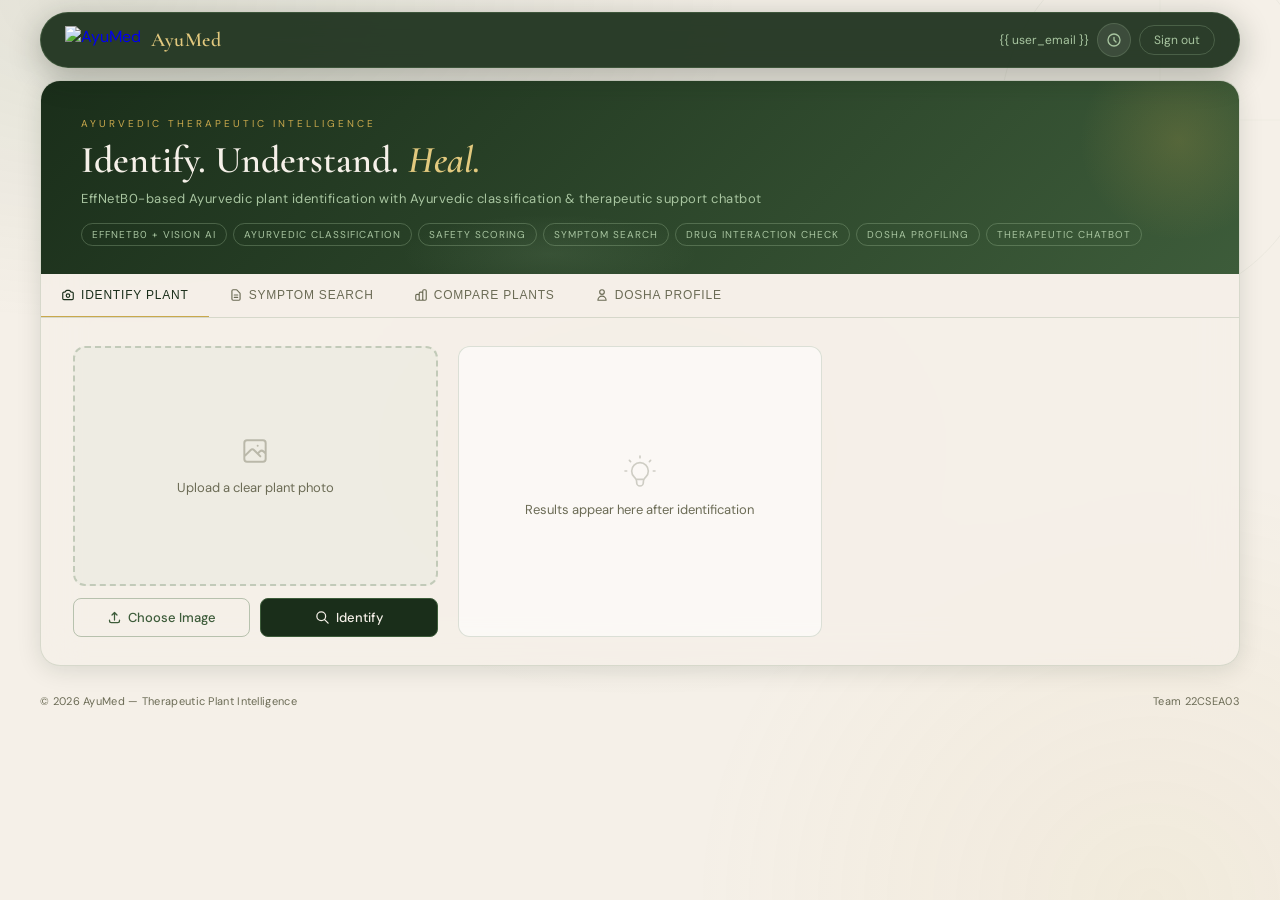
==== commit 0d6537cf: "updated" ====
--- a/templates/dashboard.html
+++ b/templates/dashboard.html
@@ -3,7 +3,7 @@
 <head>
 <meta charset="UTF-8">
 <meta name="viewport" content="width=device-width, initial-scale=1.0">
-<title>AyuMed — Therapeutic Plant Intelligence</title>
+<title>AyuMed — EffNetB0 Ayurvedic Plant Identification &amp; Therapeutic Support</title>
 <link rel="preconnect" href="https://fonts.googleapis.com">
 <link rel="preconnect" href="https://fonts.gstatic.com" crossorigin>
 <link href="https://fonts.googleapis.com/css2?family=Cormorant+Garamond:ital,wght@0,400;0,500;0,600;1,400;1,500&family=DM+Sans:wght@300;400;500&display=swap" rel="stylesheet">
@@ -273,10 +273,12 @@
   border-radius: var(--r);
   padding: 18px;
   position: relative;
+  overflow: hidden;
+  min-width: 0;
 }
 
 /* Result card */
-.result-card { display: flex; flex-direction: column; gap: 12px; }
+.result-card { display: flex; flex-direction: column; gap: 10px; min-width: 0; overflow: hidden; }
 
 /* Alerts */
 .alert {
@@ -295,7 +297,7 @@
 
 /* Confidence bars */
 .conf-item { margin-bottom: 10px; }
-.conf-name { font-size: 13px; font-weight: 500; color: var(--text); }
+.conf-name { font-size: 13px; font-weight: 500; color: var(--text); word-break: break-word; overflow-wrap: break-word; }
 .conf-row  { display: flex; align-items: center; gap: 8px; margin-top: 4px; }
 .conf-bar  { flex: 1; height: 5px; background: rgba(90,122,86,0.15); border-radius: 999px; overflow: hidden; }
 .conf-fill { height: 100%; border-radius: 999px; transition: width 0.8s ease; }
@@ -329,9 +331,9 @@
 .badge-unknown { background: rgba(107,107,85,0.1); color: var(--text-lt); border: 1px solid rgba(107,107,85,0.2); }
 
 .safety-metrics { display: grid; grid-template-columns: repeat(3, 1fr); gap: 6px; margin-top: 8px; }
-.safety-metric { background: rgba(245,240,232,0.8); border-radius: var(--r-sm); padding: 8px; text-align: center; }
-.safety-metric-label { font-size: 10px; color: var(--text-lt); letter-spacing: 0.5px; }
-.safety-metric-val   { font-size: 12px; font-weight: 500; color: var(--text); margin-top: 3px; }
+.safety-metric { background: rgba(245,240,232,0.8); border-radius: var(--r-sm); padding: 8px; text-align: center; overflow: hidden; }
+.safety-metric-label { font-size: 10px; color: var(--text-lt); letter-spacing: 0.5px; white-space: nowrap; }
+.safety-metric-val   { font-size: 11px; font-weight: 500; color: var(--text); margin-top: 3px; word-break: break-word; overflow-wrap: break-word; }
 
 /* Inner tabs */
 .inner-tabs { border-bottom: 1px solid var(--border); display: flex; gap: 0; margin-bottom: 14px; }
@@ -346,7 +348,7 @@
 .inner-tab:hover { color: var(--sage); }
 .inner-tab.active { color: var(--forest); border-bottom-color: var(--gold); }
 
-.tab-pane { display: none; font-size: 13px; color: var(--text-m); line-height: 1.7; max-height: 200px; overflow-y: auto; }
+.tab-pane { display: none; font-size: 13px; color: var(--text-m); line-height: 1.7; max-height: 200px; overflow-y: auto; overflow-x: hidden; word-break: break-word; overflow-wrap: break-word; }
 .tab-pane.active { display: block; animation: fadeUp 0.3s ease; }
 .tab-pane p { margin-bottom: 8px; }
 .tab-pane ul { margin-left: 1.2rem; margin-bottom: 8px; }
@@ -380,9 +382,9 @@
 .section-title { font-family: 'Cormorant Garamond', serif; font-size: 22px; font-weight: 600; color: var(--forest); margin-bottom: 4px; }
 .section-sub { font-size: 12px; color: var(--text-lt); margin-bottom: 16px; }
 .remedies-grid { display: grid; grid-template-columns: repeat(auto-fill, minmax(240px, 1fr)); gap: 12px; }
-.remedy-card { background: rgba(255,255,255,0.7); border: 1px solid var(--border); border-radius: var(--r); padding: 14px; border-left: 3px solid var(--gold); }
-.remedy-title { font-size: 13px; font-weight: 500; color: var(--forest); margin-bottom: 6px; }
-.remedy-body  { font-size: 12px; color: var(--text-m); line-height: 1.6; }
+.remedy-card { background: rgba(255,255,255,0.7); border: 1px solid var(--border); border-radius: var(--r); padding: 14px; border-left: 3px solid var(--gold); overflow: hidden; }
+.remedy-title { font-size: 13px; font-weight: 500; color: var(--forest); margin-bottom: 6px; word-break: break-word; }
+.remedy-body  { font-size: 12px; color: var(--text-m); line-height: 1.6; word-break: break-word; overflow-wrap: break-word; }
 
 /* Drug interaction */
 .drug-check-wrap { margin-top: 16px; padding: 14px; background: rgba(245,240,232,0.6); border: 1px solid var(--border); border-radius: var(--r); }
@@ -396,7 +398,7 @@
 
 /* Ayurvedic plant info bar */
 .plant-meta { display: flex; flex-wrap: wrap; gap: 8px; margin-bottom: 12px; }
-.plant-meta-chip { font-size: 11px; padding: 3px 10px; border-radius: 999px; background: rgba(90,122,86,0.1); border: 1px solid rgba(90,122,86,0.2); color: var(--sage); }
+.plant-meta-chip { font-size: 11px; padding: 3px 10px; border-radius: 999px; background: rgba(90,122,86,0.1); border: 1px solid rgba(90,122,86,0.2); color: var(--sage); max-width: 260px; overflow: hidden; text-overflow: ellipsis; white-space: nowrap; display: inline-block; vertical-align: middle; }
 
 /* ===== SYMPTOM MODE ===== */
 .symptom-search-box { display: flex; gap: 10px; margin-bottom: 14px; }
@@ -540,12 +542,64 @@
 
 .fade-in { animation: fadeUp 0.4s ease; }
 
+/* Safety danger banner */
+.safety-danger-banner {
+  display: flex;
+  gap: 12px;
+  align-items: flex-start;
+  padding: 14px 16px;
+  border-radius: var(--r);
+  margin-bottom: 12px;
+  animation: fadeUp 0.3s ease;
+}
+.safety-danger-banner.toxic {
+  background: rgba(192,57,43,0.1);
+  border: 2px solid rgba(192,57,43,0.5);
+}
+.safety-danger-banner.caution {
+  background: rgba(212,136,42,0.1);
+  border: 2px solid rgba(212,136,42,0.4);
+}
+.sdb-icon { font-size: 22px; flex-shrink: 0; line-height: 1; }
+.safety-danger-banner.toxic .sdb-icon  { color: var(--rust); }
+.safety-danger-banner.caution .sdb-icon { color: var(--amber); }
+.sdb-title {
+  font-size: 12px; font-weight: 600; letter-spacing: 0.5px; text-transform: uppercase;
+  margin-bottom: 4px;
+}
+.safety-danger-banner.toxic .sdb-title   { color: var(--rust); }
+.safety-danger-banner.caution .sdb-title { color: #8a5a10; }
+.sdb-msg { font-size: 12px; line-height: 1.6; }
+.safety-danger-banner.toxic .sdb-msg   { color: #8b1a12; }
+.safety-danger-banner.caution .sdb-msg { color: #7a5010; }
+
 /* Growing guide full section */
 .growing-full { display: grid; gap: 12px; }
 .growing-row { display: grid; grid-template-columns: 1fr 2fr; gap: 8px; padding: 8px 0; border-bottom: 1px solid rgba(90,122,86,0.08); font-size: 12px; }
 .growing-row:last-child { border-bottom: none; }
 .growing-key { color: var(--text-lt); font-weight: 500; font-size: 11px; letter-spacing: 0.3px; text-transform: uppercase; }
 .growing-value { color: var(--text-m); }
+
+/* Ayurvedic classification panel */
+.ayur-panel { margin-top: 16px; border-top: 1px solid var(--border); padding-top: 16px; }
+.ayur-badge-wrap { display: flex; align-items: center; gap: 10px; margin-bottom: 12px; }
+.ayur-is-badge {
+  display: inline-flex; align-items: center; gap: 6px;
+  font-size: 11px; font-weight: 600; letter-spacing: 0.8px; text-transform: uppercase;
+  padding: 5px 14px; border-radius: 999px;
+}
+.ayur-yes { background: rgba(201,168,76,0.18); color: #7a5a10; border: 1.5px solid rgba(201,168,76,0.5); }
+.ayur-no  { background: rgba(107,107,85,0.1); color: var(--text-lt); border: 1px solid rgba(107,107,85,0.2); }
+.ayur-visha { background: rgba(192,57,43,0.12); color: var(--rust); border: 1.5px solid rgba(192,57,43,0.4); }
+.ayur-grid { display: grid; grid-template-columns: repeat(auto-fill, minmax(150px, 1fr)); gap: 8px; min-width: 0; }
+.ayur-card { background: rgba(245,240,232,0.8); border: 1px solid rgba(201,168,76,0.2); border-radius: var(--r-sm); padding: 10px 12px; overflow: hidden; word-break: break-word; }
+.ayur-card-label { font-size: 9px; letter-spacing: 0.8px; text-transform: uppercase; color: var(--text-lt); margin-bottom: 3px; white-space: nowrap; overflow: hidden; text-overflow: ellipsis; }
+.ayur-card-val { font-size: 12px; color: var(--text); line-height: 1.5; word-break: break-word; overflow-wrap: break-word; hyphens: auto; }
+.ayur-card-val.sanskrit { font-family: 'Cormorant Garamond', serif; font-style: italic; font-size: 14px; color: var(--gold); word-break: break-word; }
+.ayur-formulations { margin-top: 8px; font-size: 12px; color: var(--text-m); padding: 8px 12px; background: rgba(201,168,76,0.06); border-radius: var(--r-sm); border: 1px solid rgba(201,168,76,0.15); }
+.ayur-not-badge { padding: 10px 14px; background: rgba(107,107,85,0.08); border-radius: var(--r-sm); font-size: 12px; color: var(--text-lt); margin-top: 8px; }
+.ayur-karma-chips { display: flex; flex-wrap: wrap; gap: 5px; margin-top: 8px; }
+.ayur-karma-chip { font-size: 10px; padding: 3px 10px; border-radius: 999px; background: rgba(26,46,26,0.08); border: 1px solid rgba(90,122,86,0.25); color: var(--sage); }
 </style>
 </head>
 <body>
@@ -575,14 +629,15 @@
   <div class="main-header">
     <div class="header-eyebrow">Ayurvedic Therapeutic Intelligence</div>
     <div class="header-title">Identify. Understand. <em>Heal.</em></div>
-    <div class="header-sub">AI-powered medicinal plant recognition with complete Ayurvedic therapeutic analysis</div>
+    <div class="header-sub">EffNetB0-based Ayurvedic plant identification with Ayurvedic classification &amp; therapeutic support chatbot</div>
     <div class="header-pills">
-      <span class="header-pill">Vision AI Identification</span>
+      <span class="header-pill">EffNetB0 + Vision AI</span>
+      <span class="header-pill">Ayurvedic Classification</span>
       <span class="header-pill">Safety Scoring</span>
       <span class="header-pill">Symptom Search</span>
       <span class="header-pill">Drug Interaction Check</span>
       <span class="header-pill">Dosha Profiling</span>
-      <span class="header-pill">Plant Comparison</span>
+      <span class="header-pill">Therapeutic Chatbot</span>
     </div>
   </div>
 
@@ -642,6 +697,8 @@
           <div class="loader"></div>
           <div class="loader-text">Analysing plant...</div>
         </div>
+        <!-- Safety danger banner — shown for toxic/caution plants -->
+        <div id="safety-danger-banner" style="display:none;margin-bottom:0"></div>
         <div id="result-content" class="result-card" style="display:none">
           <div id="conf-warning" class="alert alert-amber" style="display:none">
             <svg fill="none" stroke="currentColor" viewBox="0 0 24 24"><path stroke-linecap="round" stroke-linejoin="round" stroke-width="2" d="M12 9v2m0 4h.01m-6.938 4h13.856c1.54 0 2.502-1.667 1.732-3L13.732 4c-.77-1.333-2.694-1.333-3.464 0L3.34 16c-.77 1.333.192 3 1.732 3z"/></svg>
@@ -691,6 +748,22 @@
             </div>
             <div class="interaction-result" id="interaction-result"></div>
           </div>
+          <div id="drug-check-blocked" class="alert alert-red" style="display:none;margin-top:8px;font-size:12px">
+            <svg fill="none" stroke="currentColor" viewBox="0 0 24 24"><path stroke-linecap="round" stroke-linejoin="round" stroke-width="2" d="M12 9v2m0 4h.01m-6.938 4h13.856c1.54 0 2.502-1.667 1.732-3L13.732 4c-.77-1.333-2.694-1.333-3.464 0L3.34 16c-.77 1.333.192 3 1.732 3z"/></svg>
+            Drug interaction checking is disabled for toxic plants.
+          </div>
+          <!-- Ayurvedic Classification Panel -->
+          <div class="ayur-panel" id="ayur-panel" style="display:none">
+            <div style="font-size:10px;letter-spacing:0.8px;text-transform:uppercase;color:var(--text-lt);margin-bottom:8px">Ayurvedic Classification</div>
+            <div class="ayur-badge-wrap">
+              <span id="ayur-is-badge" class="ayur-is-badge ayur-yes">Ayurvedic Plant</span>
+              <span id="ayur-classification" style="font-size:11px;color:var(--text-lt)"></span>
+            </div>
+            <div id="ayur-not-reason" class="ayur-not-badge" style="display:none"></div>
+            <div class="ayur-grid" id="ayur-grid"></div>
+            <div id="ayur-karma-chips" class="ayur-karma-chips"></div>
+            <div id="ayur-formulations" class="ayur-formulations" style="display:none"></div>
+          </div>
         </div>
       </div>
 
@@ -716,7 +789,15 @@
     <div class="remedies-section" id="remedies-section" style="display:none">
       <div class="section-title">Home Remedy Suggestions</div>
       <div class="section-sub">Traditional preparations from Ayurvedic practice</div>
-      <div class="remedies-grid" id="remedies-grid"></div>
+      <div id="remedies-caution-header" class="alert alert-amber" style="display:none;margin-bottom:12px">
+      <svg fill="none" stroke="currentColor" viewBox="0 0 24 24"><path stroke-linecap="round" stroke-linejoin="round" stroke-width="2" d="M12 9v2m0 4h.01m-6.938 4h13.856c1.54 0 2.502-1.667 1.732-3L13.732 4c-.77-1.333-2.694-1.333-3.464 0L3.34 16c-.77 1.333.192 3 1.732 3z"/></svg>
+      <div><strong>Caution:</strong> These remedies are for educational purposes only. This plant requires practitioner supervision. Do NOT self-medicate.</div>
+    </div>
+    <div id="remedies-blocked-notice" class="alert alert-red" style="display:none;margin-bottom:12px">
+      <svg fill="none" stroke="currentColor" viewBox="0 0 24 24"><path stroke-linecap="round" stroke-linejoin="round" stroke-width="2" d="M18.364 18.364A9 9 0 005.636 5.636m12.728 12.728A9 9 0 015.636 5.636m12.728 12.728L5.636 5.636"/></svg>
+      <div><strong>Home remedies blocked.</strong> This plant is classified as toxic and has no safe medicinal applications. Do not attempt to use it in any preparation.</div>
+    </div>
+    <div class="remedies-grid" id="remedies-grid"></div>
     </div>
 
     <!-- Growing Guide Full -->
@@ -864,7 +945,7 @@
 </div>
 
 <script>
-let selectedFile = null, currentPlantName = '', currentDosha = '';
+let selectedFile = null, currentPlantName = '', currentDosha = '', currentDangerLevel = 'safe';
 let comparePlantsArr = [];
 
 /* ===== Mode tabs ===== */
@@ -883,8 +964,7 @@
   if (!selectedFile) return;
   const reader = new FileReader();
   reader.onload = ev => {
-    const zone = document.getElementById('upload-zone');
-    zone.innerHTML = `<img src="${ev.target.result}" alt="Plant">`;
+    document.getElementById('upload-zone').innerHTML = `<img src="${ev.target.result}" alt="Plant">`;
   };
   reader.readAsDataURL(selectedFile);
 });
@@ -892,7 +972,7 @@
 /* ===== Identify ===== */
 document.getElementById('identify-btn').addEventListener('click', async () => {
   if (!selectedFile) { alert('Please choose an image first.'); return; }
-  showLoader('result');
+  showLoader();
   const fd = new FormData();
   fd.append('image', selectedFile);
   try {
@@ -903,28 +983,96 @@
   } catch (e) { showResultError(e.message); }
 });
 
-function showLoader(zone) {
-  if (zone === 'result') {
-    document.getElementById('result-placeholder').style.display = 'none';
-    document.getElementById('result-content').style.display     = 'none';
-    document.getElementById('result-loader').style.display      = 'flex';
-    document.getElementById('chatbot-panel').style.display      = 'none';
-    document.getElementById('remedies-section').style.display   = 'none';
-    document.getElementById('growing-full-section').style.display = 'none';
-    document.getElementById('drug-check-wrap').style.display    = 'none';
-    document.getElementById('add-compare-btn').style.display    = 'none';
-  }
+function showLoader() {
+  /* Hide panels */
+  document.getElementById('result-placeholder').style.display    = 'none';
+  document.getElementById('result-content').style.display        = 'none';
+  document.getElementById('result-loader').style.display         = 'flex';
+  document.getElementById('chatbot-panel').style.display         = 'none';
+  document.getElementById('add-compare-btn').style.display       = 'none';
+
+  /* Fully reset safety banner */
+  const banner = document.getElementById('safety-danger-banner');
+  banner.style.display  = 'none';
+  banner.innerHTML      = '';
+
+  /* Fully reset remedies section — clear stale content + all sub-notices */
+  document.getElementById('remedies-section').style.display         = 'none';
+  document.getElementById('remedies-grid').innerHTML                 = '';
+  document.getElementById('remedies-blocked-notice').style.display  = 'none';
+  document.getElementById('remedies-caution-header').style.display  = 'none';
+
+  /* Reset growing guide */
+  document.getElementById('growing-full-section').style.display   = 'none';
+  document.getElementById('growing-full-content').innerHTML        = '';
+
+  /* Reset drug checker */
+  document.getElementById('drug-check-wrap').style.display         = 'none';
+  document.getElementById('drug-check-blocked').style.display      = 'none';
+  document.getElementById('interaction-result').style.display      = 'none';
+  document.getElementById('interaction-result').innerHTML           = '';
+  document.getElementById('drug-input').value                       = '';
+
+  /* Reset Ayurvedic panel */
+  document.getElementById('ayur-panel').style.display              = 'none';
+  document.getElementById('ayur-grid').innerHTML                   = '';
+  document.getElementById('ayur-karma-chips').innerHTML            = '';
+  document.getElementById('ayur-formulations').style.display       = 'none';
+  document.getElementById('ayur-not-reason').style.display         = 'none';
+
+  /* Reset chat */
+  document.getElementById('chat-msgs').innerHTML                   = '';
+  currentDangerLevel = 'safe';
 }
 
 function showResultError(msg) {
-  document.getElementById('result-loader').style.display    = 'none';
+  document.getElementById('result-loader').style.display      = 'none';
   document.getElementById('result-placeholder').style.display = 'flex';
-  document.getElementById('result-placeholder').innerHTML   = `<svg fill="none" stroke="currentColor" viewBox="0 0 24 24" style="width:36px;height:36px;opacity:0.3;margin-bottom:10px"><path stroke-linecap="round" stroke-linejoin="round" stroke-width="1" d="M12 8v4m0 4h.01M21 12a9 9 0 11-18 0 9 9 0 0118 0z"/></svg><p style="color:#c0392b;font-size:13px">${msg}</p>`;
+  document.getElementById('result-placeholder').innerHTML     = `<svg fill="none" stroke="currentColor" viewBox="0 0 24 24" style="width:36px;height:36px;opacity:0.3;margin-bottom:10px"><path stroke-linecap="round" stroke-linejoin="round" stroke-width="1" d="M12 8v4m0 4h.01M21 12a9 9 0 11-18 0 9 9 0 0118 0z"/></svg><p style="color:#c0392b;font-size:13px">${msg}</p>`;
+  /* Also hide/reset all output sections on error */
+  document.getElementById('remedies-section').style.display         = 'none';
+  document.getElementById('remedies-grid').innerHTML                 = '';
+  document.getElementById('remedies-blocked-notice').style.display  = 'none';
+  document.getElementById('remedies-caution-header').style.display  = 'none';
+  document.getElementById('safety-danger-banner').style.display     = 'none';
+  document.getElementById('growing-full-section').style.display     = 'none';
+  document.getElementById('chatbot-panel').style.display            = 'none';
+  document.getElementById('ayur-panel').style.display               = 'none';
+  document.getElementById('drug-check-blocked').style.display       = 'none';
+  document.getElementById('drug-check-wrap').style.display          = 'none';
+  currentDangerLevel = 'safe';
 }
 
 function renderResults(data) {
   document.getElementById('result-loader').style.display  = 'none';
   document.getElementById('result-content').style.display = 'flex';
+
+  const gate = data.gate || { danger_level:'safe', show_remedies:true, show_drug_checker:true, show_growing_harvest:true };
+  currentDangerLevel = gate.danger_level || 'safe';
+
+  /* ===== SAFETY BANNER — shown for toxic/caution plants ===== */
+  const banner = document.getElementById('safety-danger-banner');
+  if (currentDangerLevel === 'toxic') {
+    banner.className = 'safety-danger-banner toxic';
+    banner.innerHTML = `
+      <div class="sdb-icon">&#9762;</div>
+      <div class="sdb-body">
+        <div class="sdb-title">TOXIC PLANT — DO NOT USE MEDICINALLY</div>
+        <div class="sdb-msg">${gate.danger_message || 'This plant is highly toxic. Do not consume, apply, or use in any home remedy.'}</div>
+      </div>`;
+    banner.style.display = 'flex';
+  } else if (currentDangerLevel === 'caution') {
+    banner.className = 'safety-danger-banner caution';
+    banner.innerHTML = `
+      <div class="sdb-icon">&#9888;</div>
+      <div class="sdb-body">
+        <div class="sdb-title">CAUTION — Use only under practitioner supervision</div>
+        <div class="sdb-msg">${gate.danger_message || 'This plant requires caution. Consult a qualified practitioner before any use.'}</div>
+      </div>`;
+    banner.style.display = 'flex';
+  } else {
+    banner.style.display = 'none';
+  }
 
   /* Alerts */
   document.getElementById('conf-warning').style.display    = data.low_confidence ? 'flex' : 'none';
@@ -946,22 +1094,22 @@
       </div>`;
   });
 
-  /* Plant meta */
+  /* Plant meta chips */
   const d = data.description || {};
   const metaEl = document.getElementById('plant-meta');
   metaEl.innerHTML = '';
   if (d.sanskrit_name) metaEl.innerHTML += `<span class="plant-meta-chip" style="color:var(--gold);border-color:rgba(201,168,76,0.3)">${d.sanskrit_name}</span>`;
   if (d.parts_used)    metaEl.innerHTML += `<span class="plant-meta-chip">Parts: ${d.parts_used}</span>`;
-  if (d.taste_in_ayurveda) metaEl.innerHTML += `<span class="plant-meta-chip">${d.taste_in_ayurveda}</span>`;
+  if (d.taste_in_ayurveda && currentDangerLevel !== 'toxic') metaEl.innerHTML += `<span class="plant-meta-chip">${d.taste_in_ayurveda}</span>`;
 
   /* Safety panel */
   if (data.safety) {
-    const s = data.safety;
+    const s     = data.safety;
     const score = parseInt(s.safety_score) || 5;
     const ring  = document.getElementById('score-ring');
     ring.textContent = score;
     ring.className   = 'score-ring ' + (score >= 7 ? 'high' : score >= 4 ? 'mid' : 'low');
-    const lvl  = (s.overall_safety || 'unknown').toLowerCase();
+    const lvl   = (s.overall_safety || 'unknown').toLowerCase();
     const badge = document.getElementById('safety-badge');
     badge.textContent = s.overall_safety || 'Unknown';
     badge.className   = 'safety-badge badge-' + (lvl === 'safe' ? 'safe' : lvl === 'caution' ? 'caution' : lvl === 'toxic' ? 'toxic' : 'unknown');
@@ -981,30 +1129,43 @@
   document.getElementById('pane-warn').innerHTML = marked.parse(d.warnings       || 'No specific warnings.');
   document.getElementById('pane-meta').innerHTML = marked.parse(
     [d.active_compounds ? '**Active compounds:** ' + d.active_compounds : '',
-     d.common_names ? '**Common names:** ' + d.common_names : ''].filter(Boolean).join('\n\n') || 'Consult Ayurvedic texts.'
+     d.common_names     ? '**Common names:** '     + d.common_names     : ''].filter(Boolean).join('\n\n') || 'Consult botanical literature.'
   );
 
-  /* Growing guide (full section) */
+  /* Inner tab reset */
+  document.querySelectorAll('.inner-tab').forEach(t => t.classList.remove('active'));
+  document.querySelectorAll('.tab-pane').forEach(p => p.classList.remove('active'));
+  document.querySelector('.inner-tab[data-pane="uses"]').classList.add('active');
+  document.getElementById('pane-uses').classList.add('active');
+
+  /* ===== GROWING GUIDE — always show, but harvest fields are blocked server-side for toxic plants ===== */
   if (data.growing && Object.keys(data.growing).length) {
     const g = data.growing;
     const fields = [
       ['Climate zones', g.climate_zones], ['Best planting season', g.best_planting_season],
       ['Harvest season', g.harvest_season], ['Soil pH', g.soil_ph],
       ['Sunlight', g.sunlight], ['Watering', g.watering],
-      ['Propagation', g.propagation], ['Container friendly', g.container_friendly === true ? 'Yes' : g.container_friendly === false ? 'No' : g.container_friendly],
+      ['Propagation', g.propagation],
+      ['Container friendly', g.container_friendly === true ? 'Yes' : g.container_friendly === false ? 'No' : g.container_friendly],
       ['Companion plants', g.companion_plants], ['Pests & diseases', g.pests_diseases],
       ['India growing regions', g.india_growing_regions], ['Harvest tip', g.harvest_tip]
     ].filter(([,v]) => v && v !== undefined && v !== null);
-    document.getElementById('growing-full-content').innerHTML = fields.map(([k,v]) =>
-      `<div class="growing-row"><div class="growing-key">${k}</div><div class="growing-value">${v}</div></div>`
-    ).join('');
+    document.getElementById('growing-full-content').innerHTML = fields.map(([k,v]) => {
+      const isDanger = typeof v === 'string' && (v.toUpperCase().startsWith('NOT APPLICABLE') || v.toUpperCase().startsWith('DANGER'));
+      return `<div class="growing-row"><div class="growing-key">${k}</div><div class="growing-value" style="${isDanger ? 'color:var(--rust);font-weight:500' : ''}">${v}</div></div>`;
+    }).join('');
     document.getElementById('growing-full-section').style.display = 'block';
   }
 
-  /* Remedies */
-  if (d.home_remedies) {
+  /* ===== HOME REMEDIES — only if gate allows AND description has them ===== */
+  if (gate.show_remedies && d.home_remedies) {
     const parts = d.home_remedies.split('\n\n').filter(Boolean);
     const grid  = document.getElementById('remedies-grid');
+    if (currentDangerLevel === 'caution') {
+      document.getElementById('remedies-caution-header').style.display = 'block';
+    } else {
+      document.getElementById('remedies-caution-header').style.display = 'none';
+    }
     if (parts.length > 1) {
       grid.innerHTML = parts.map(p => {
         const clean = p.replace(/\*\*\d+\.\*\*/,'').trim();
@@ -1017,29 +1178,104 @@
       grid.innerHTML = `<div style="font-size:13px;color:var(--text-m);line-height:1.7;grid-column:1/-1">${marked.parse(d.home_remedies)}</div>`;
     }
     document.getElementById('remedies-section').style.display = 'block';
+  } else if (!gate.show_remedies) {
+    /* Toxic plant — show danger notice instead of remedies */
+    document.getElementById('remedies-blocked-notice').style.display = 'flex';
+    document.getElementById('remedies-section').style.display        = 'block';
   }
 
-  /* Chatbot */
+  /* ===== CHATBOT — show for all plants but pass danger level ===== */
   currentPlantName = data.suggestions[0].plant_name;
   document.getElementById('chat-plant-name').textContent = currentPlantName;
   document.getElementById('chat-msgs').innerHTML = '';
-  addMsg(`I can answer detailed questions about <em>${currentPlantName}</em> — dosage, preparation, interactions, uses, and more.`, 'bot');
+  const chatIntro = currentDangerLevel === 'toxic'
+    ? `⚠️ <em>${currentPlantName}</em> is a <strong>toxic plant</strong>. I can answer botanical and scientific questions, but I cannot provide dosage, remedy, or preparation guidance.`
+    : `I can answer detailed questions about <em>${currentPlantName}</em> — dosage, preparation, interactions, uses, and more.`;
+  addMsg(chatIntro, 'bot');
   document.getElementById('chatbot-panel').style.display = 'flex';
 
-  /* Drug check */
-  document.getElementById('drug-check-wrap').style.display = 'block';
+  /* ===== DRUG CHECKER — only show for non-toxic plants ===== */
+  document.getElementById('drug-check-wrap').style.display = gate.show_drug_checker ? 'block' : 'none';
+  if (!gate.show_drug_checker) {
+    document.getElementById('drug-check-blocked').style.display = 'flex';
+  }
 
   /* Add to compare */
   document.getElementById('add-compare-btn').style.display = 'block';
-  document.getElementById('add-compare-btn').onclick = () => { addToCompare(currentPlantName); document.querySelector('.mode-tab[data-mode="compare"]').click(); };
-
-  /* Inner tab click restore */
-  document.querySelectorAll('.inner-tab').forEach(t => t.classList.remove('active'));
-  document.querySelectorAll('.tab-pane').forEach(p => p.classList.remove('active'));
-  document.querySelector('.inner-tab[data-pane="uses"]').classList.add('active');
-  document.getElementById('pane-uses').classList.add('active');
+  document.getElementById('add-compare-btn').onclick = () => {
+    addToCompare(currentPlantName);
+    document.querySelector('.mode-tab[data-mode="compare"]').click();
+  };
+
+  /* Ayurvedic Classification Panel */
+  if (data.ayurvedic_info) renderAyurvedicPanel(data.ayurvedic_info);
 
   saveHistory(currentPlantName, document.querySelector('#upload-zone img')?.src || '');
+}
+
+function renderAyurvedicPanel(a) {
+  const panel  = document.getElementById('ayur-panel');
+  const badge  = document.getElementById('ayur-is-badge');
+  const clsEl  = document.getElementById('ayur-classification');
+  const notEl  = document.getElementById('ayur-not-reason');
+  const gridEl = document.getElementById('ayur-grid');
+  const karmaEl = document.getElementById('ayur-karma-chips');
+  const formEl = document.getElementById('ayur-formulations');
+
+  const cls = (a.classification || '').toLowerCase();
+
+  if (a.is_ayurvedic === false) {
+    badge.textContent = 'Not in Ayurvedic pharmacopoeia';
+    badge.className   = 'ayur-is-badge ayur-no';
+    clsEl.textContent = '';
+    notEl.textContent = a.not_ayurvedic_reason || 'This plant does not appear in classical Ayurvedic texts.';
+    notEl.style.display = 'block';
+    gridEl.innerHTML  = '';
+    karmaEl.innerHTML = '';
+    formEl.style.display = 'none';
+  } else if (cls.includes('visha')) {
+    badge.textContent = '❢ Visha — Toxic (Ayurvedic toxicology)';
+    badge.className   = 'ayur-is-badge ayur-visha';
+    clsEl.textContent = 'Classified in Visha Chikitsa (toxicology) texts only';
+    notEl.textContent = 'This plant appears in Ayurvedic toxicology texts but is NOT used as a therapeutic remedy. It is not safe for internal use.';
+    notEl.style.display = 'block';
+    gridEl.innerHTML  = '';
+    karmaEl.innerHTML = '';
+    formEl.style.display = 'none';
+  } else {
+    badge.textContent = '♥ Ayurvedic Plant';
+    badge.className   = 'ayur-is-badge ayur-yes';
+    clsEl.textContent = a.classification || '';
+    notEl.style.display = 'none';
+
+    const fields = [
+      ['Sanskrit Name', a.ayurvedic_name, true],
+      ['Classical Texts', a.classical_texts, false],
+      ['Primary Karma', a.primary_karma, false],
+      ['Rasa (Taste)', a.rasa, false],
+      ['Virya (Potency)', a.virya, false],
+      ['Vipaka', a.vipaka, false],
+      ['Guna (Qualities)', a.guna, false],
+      ['Dosha Action', a.dosha_action, false],
+      ['Regional Use', a.regional_ayurvedic_use, false],
+    ].filter(([,v]) => v && v !== 'Unknown' && v !== 'Unable to determine');
+
+    gridEl.innerHTML = fields.map(([label, val, isSanskrit]) =>
+      `<div class="ayur-card"><div class="ayur-card-label">${label}</div><div class="ayur-card-val${isSanskrit ? ' sanskrit' : ''}">${val}</div></div>`
+    ).join('');
+
+    const cats = Array.isArray(a.therapeutic_categories) ? a.therapeutic_categories : [];
+    karmaEl.innerHTML = cats.map(c => `<span class="ayur-karma-chip">${c}</span>`).join('');
+
+    if (a.ayurvedic_formulations && a.ayurvedic_formulations !== 'Unknown') {
+      formEl.innerHTML = '<strong style="color:var(--sage)">Classical formulations:</strong> ' + a.ayurvedic_formulations;
+      formEl.style.display = 'block';
+    } else {
+      formEl.style.display = 'none';
+    }
+  }
+
+  panel.style.display = 'block';
 }
 
 /* Inner tabs */
@@ -1056,17 +1292,21 @@
 document.getElementById('drug-check-btn').addEventListener('click', async () => {
   const med = document.getElementById('drug-input').value.trim();
   if (!med || !currentPlantName) return;
+  if (currentDangerLevel === 'toxic') return; /* Should never reach here — button hidden */
   const resEl = document.getElementById('interaction-result');
   resEl.style.display = 'block';
   resEl.innerHTML = '<div class="loader-wrap" style="padding:16px"><div class="loader" style="width:24px;height:24px;border-width:2px"></div></div>';
   try {
-    const res  = await fetch('/drug-check', { method:'POST', headers:{'Content-Type':'application/json'}, body: JSON.stringify({plant_name: currentPlantName, medication: med}) });
+    const res  = await fetch('/drug-check', {
+      method:'POST', headers:{'Content-Type':'application/json'},
+      body: JSON.stringify({ plant_name: currentPlantName, medication: med, danger_level: currentDangerLevel })
+    });
     const data = await res.json();
     if (data.error) throw new Error(data.error);
-    const score = parseInt(data.interaction_score) || 0;
-    const lvl   = data.interaction_level || 'Unknown';
+    const score    = parseInt(data.interaction_score) || 0;
+    const lvl      = data.interaction_level || 'Unknown';
     const colorMap = { None:'var(--moss)', Minor:'var(--gold)', Moderate:'var(--amber)', Major:'var(--rust)', Unknown:'var(--text-lt)' };
-    const col = colorMap[lvl] || 'var(--text-lt)';
+    const col      = colorMap[lvl] || 'var(--text-lt)';
     resEl.innerHTML = `
       <div style="margin-top:10px;font-size:12px">
         <div style="display:flex;justify-content:space-between;margin-bottom:4px"><span style="font-weight:500">${currentPlantName} + ${med}</span><span style="color:${col};font-weight:600">${lvl}</span></div>
@@ -1092,7 +1332,10 @@
   document.getElementById('chat-input').value = '';
   const tid = showTyping();
   try {
-    const res  = await fetch('/chat', { method:'POST', headers:{'Content-Type':'application/json'}, body: JSON.stringify({question:q, plant_name:currentPlantName, dosha:currentDosha}) });
+    const res  = await fetch('/chat', {
+      method:'POST', headers:{'Content-Type':'application/json'},
+      body: JSON.stringify({ question:q, plant_name:currentPlantName, dosha:currentDosha, danger_level:currentDangerLevel })
+    });
     const data = await res.json();
     removeTyping(tid);
     addMsg(data.answer || data.error || 'No response.', 'bot');
@@ -1107,7 +1350,6 @@
   msgs.appendChild(div);
   msgs.scrollTop = msgs.scrollHeight;
 }
-
 function showTyping() {
   const msgs = document.getElementById('chat-msgs');
   const id   = 'typing-' + Date.now();
@@ -1145,24 +1387,32 @@
 
 function renderSymptomResults(data) {
   document.getElementById('symptom-advice').textContent = data.general_advice || '';
-  if (data.avoid_foods) { document.getElementById('symptom-avoid').textContent = '&#127803; Avoid: ' + data.avoid_foods; document.getElementById('symptom-avoid').style.display = 'block'; }
+  if (data.avoid_foods) {
+    document.getElementById('symptom-avoid').textContent = '\u{1F343} Avoid: ' + data.avoid_foods;
+    document.getElementById('symptom-avoid').style.display = 'block';
+  }
   const cardsEl = document.getElementById('symptom-cards');
   cardsEl.innerHTML = '';
   (data.recommendations || []).forEach(r => {
+    const isCaution = (r.safety_level || '').toLowerCase() === 'caution';
     const card = document.createElement('div');
     card.className = 'symptom-card fade-in';
+    card.style.borderLeftColor = isCaution ? 'var(--amber)' : 'var(--leaf)';
     card.innerHTML = `
       <div class="sc-header">
         <div class="sc-names">
           <div class="sc-plant">${r.plant_name}</div>
           <div class="sc-common">${r.common_name || ''} ${r.sanskrit_name ? '&bull; <span class="sc-sanskrit">'+r.sanskrit_name+'</span>' : ''}</div>
         </div>
-        <button class="btn btn-outline btn-sm" onclick="addToCompare('${r.plant_name}');document.querySelector('.mode-tab[data-mode=compare]').click()">+ Compare</button>
+        <div style="display:flex;gap:6px;align-items:center;flex-shrink:0">
+          ${isCaution ? '<span style="font-size:10px;padding:2px 8px;border-radius:999px;background:rgba(212,136,42,0.15);color:#8a5a10;border:1px solid rgba(212,136,42,0.3)">Caution</span>' : '<span style="font-size:10px;padding:2px 8px;border-radius:999px;background:rgba(90,122,86,0.15);color:var(--sage);border:1px solid rgba(90,122,86,0.3)">Safe</span>'}
+          <button class="btn btn-outline btn-sm" onclick="addToCompare('${r.plant_name}');document.querySelector('.mode-tab[data-mode=compare]').click()">+ Compare</button>
+        </div>
       </div>
       <div class="sc-grid">
         <div class="sc-field"><label>Why it helps</label><p>${r.why_it_helps}</p></div>
         <div class="sc-field"><label>How to use</label><p>${r.how_to_use}</p></div>
-        ${r.dosage   ? `<div class="sc-field"><label>Dosage</label><p>${r.dosage}</p></div>` : ''}
+        ${r.dosage   ? `<div class="sc-field"><label>Dosage</label><p>${r.dosage}</p></div>`   : ''}
         ${r.duration ? `<div class="sc-field"><label>Duration</label><p>${r.duration}</p></div>` : ''}
       </div>
       ${r.safety_note ? `<div class="sc-note">&#9888; ${r.safety_note}</div>` : ''}`;
@@ -1190,8 +1440,7 @@
   document.getElementById('compare-run-btn').disabled = comparePlantsArr.length < 2;
 }
 function renderCompareChips() {
-  const el = document.getElementById('compare-chips');
-  el.innerHTML = comparePlantsArr.map(n =>
+  document.getElementById('compare-chips').innerHTML = comparePlantsArr.map(n =>
     `<span class="plant-chip">${n}<span class="plant-chip-x" onclick="removeFromCompare('${n}')">&times;</span></span>`
   ).join('');
 }
@@ -1216,9 +1465,14 @@
     ['Sanskrit Name','sanskrit_name'], ['Primary Use','primary_use'], ['Key Compounds','key_compounds'],
     ['Best For','best_for'], ['Avoid If','avoid_if'], ['Potency','potency'],
     ['Taste','taste'], ['Dosha Balance','dosha_balance'],
-    ['Preparation','preparation'], ['Onset Time','onset_time']
+    ['Preparation','preparation'], ['Onset Time','onset_time'], ['Safety','safety_warning']
   ];
-  document.getElementById('compare-thead').innerHTML = '<tr><th>Property</th>' + plants.map(p=>`<th>${p.name}</th>`).join('') + '</tr>';
+  document.getElementById('compare-thead').innerHTML =
+    '<tr><th>Property</th>' + plants.map(p => {
+      const toxStyle = p.is_toxic ? 'background:#7f1d1d;color:#fca5a5;' : '';
+      return `<th style="${toxStyle}">${p.name}${p.is_toxic ? ' &#9762;' : ''}</th>`;
+    }).join('') + '</tr>';
+
   document.getElementById('compare-tbody').innerHTML = fields.map(([label, key]) => `
     <tr>
       <td>${label}</td>
@@ -1228,13 +1482,17 @@
           const cls = v.toLowerCase()==='low'?'low':v.toLowerCase()==='high'?'high':'med';
           v = `<span class="potency-chip potency-${cls}">${v}</span>`;
         }
-        return `<td>${v}</td>`;
+        if (key === 'safety_warning' && p.is_toxic) {
+          v = `<span style="color:var(--rust);font-weight:600">&#9762; TOXIC — DO NOT USE</span>`;
+        }
+        const cellStyle = p.is_toxic ? 'background:rgba(192,57,43,0.05);' : '';
+        return `<td style="${cellStyle}">${v}</td>`;
       }).join('')}
     </tr>`).join('');
 
   const sumEl = document.getElementById('compare-summary');
   sumEl.innerHTML = '';
-  if (data.best_for_summary) sumEl.innerHTML += `<div class="compare-summary-card"><div class="csc-label">Summary</div><div class="csc-val">${data.best_for_summary}</div></div>`;
+  if (data.best_for_summary)   sumEl.innerHTML += `<div class="compare-summary-card"><div class="csc-label">Summary</div><div class="csc-val">${data.best_for_summary}</div></div>`;
   if (data.combination_advice) sumEl.innerHTML += `<div class="compare-summary-card"><div class="csc-label">Combining them</div><div class="csc-val">${data.combination_advice}</div></div>`;
   if (data.winner_for_beginners) sumEl.innerHTML += `<div class="compare-summary-card" style="grid-column:1/-1"><div class="csc-label">Best for beginners</div><div class="csc-val"><span class="winner-chip">${data.winner_for_beginners}</span></div></div>`;
   document.getElementById('compare-results').style.display = 'block';
@@ -1270,24 +1528,19 @@
 function renderDoshaResult(data) {
   document.getElementById('dosha-loader').style.display = 'none';
   currentDosha = data.primary_dosha + (data.secondary_dosha && data.secondary_dosha !== 'None' ? '-' + data.secondary_dosha : '');
-
   document.getElementById('dosha-primary-name').textContent = data.primary_dosha + (data.secondary_dosha && data.secondary_dosha !== 'None' ? ' – ' + data.secondary_dosha : '');
-  document.getElementById('dosha-desc').textContent = data.description || '';
-  document.getElementById('dosha-foods-favor').textContent = data.foods_to_favor || '';
-  document.getElementById('dosha-foods-avoid').textContent = data.foods_to_avoid || '';
-
+  document.getElementById('dosha-desc').textContent         = data.description || '';
+  document.getElementById('dosha-foods-favor').textContent  = data.foods_to_favor || '';
+  document.getElementById('dosha-foods-avoid').textContent  = data.foods_to_avoid || '';
   const breakdown = data.dosha_breakdown || {};
   document.getElementById('dosha-bars').innerHTML = Object.entries(breakdown).map(([k, v]) =>
     `<div class="dosha-bar-item"><div class="dosha-bar-label">${k.charAt(0).toUpperCase()+k.slice(1)}</div>
      <div class="dosha-bar-track"><div class="dosha-bar-fill ${k}" style="width:${v}%"></div></div>
      <div class="dosha-pct">${v}%</div></div>`
   ).join('');
-
-  const plants = data.recommended_plants || [];
-  document.getElementById('dosha-plant-chips').innerHTML = plants.map(p =>
+  document.getElementById('dosha-plant-chips').innerHTML = (data.recommended_plants || []).map(p =>
     `<span class="dosha-chip plant" style="cursor:pointer" onclick="document.getElementById('symptom-input').value='${p}';document.querySelector('.mode-tab[data-mode=symptom]').click()">${p}</span>`
   ).join('');
-
   document.getElementById('dosha-result').style.display = 'block';
   document.getElementById('dosha-result').classList.add('fade-in');
 }
@@ -1305,7 +1558,6 @@
 document.getElementById('history-btn').addEventListener('click', () => { loadHistory(); document.getElementById('history-modal').style.display = 'flex'; });
 document.getElementById('modal-close').addEventListener('click', () => document.getElementById('history-modal').style.display = 'none');
 document.getElementById('history-modal').addEventListener('click', e => { if(e.target.classList.contains('modal-backdrop')) document.getElementById('history-modal').style.display='none'; });
-
 function saveHistory(name, img) {
   let h = JSON.parse(localStorage.getItem('ayumed-history') || '[]');
   h = h.filter(i => i.name !== name);
